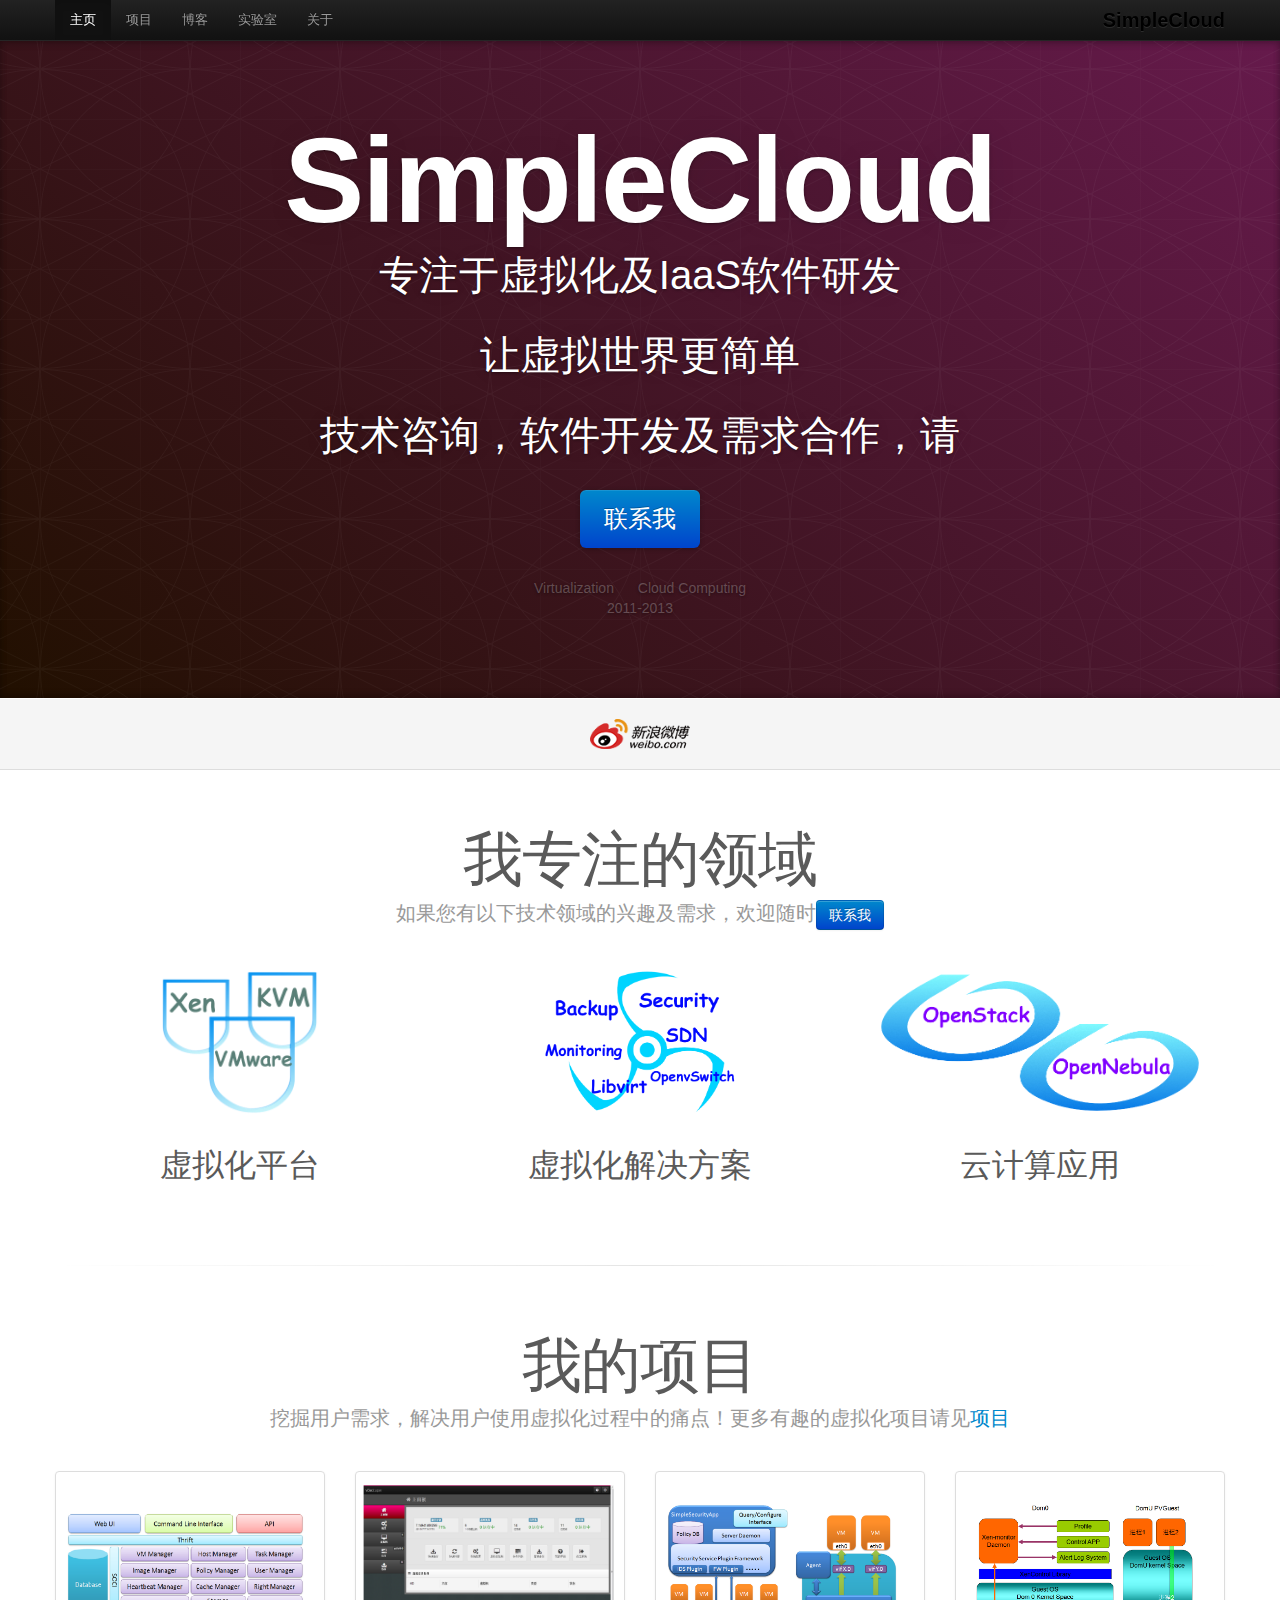
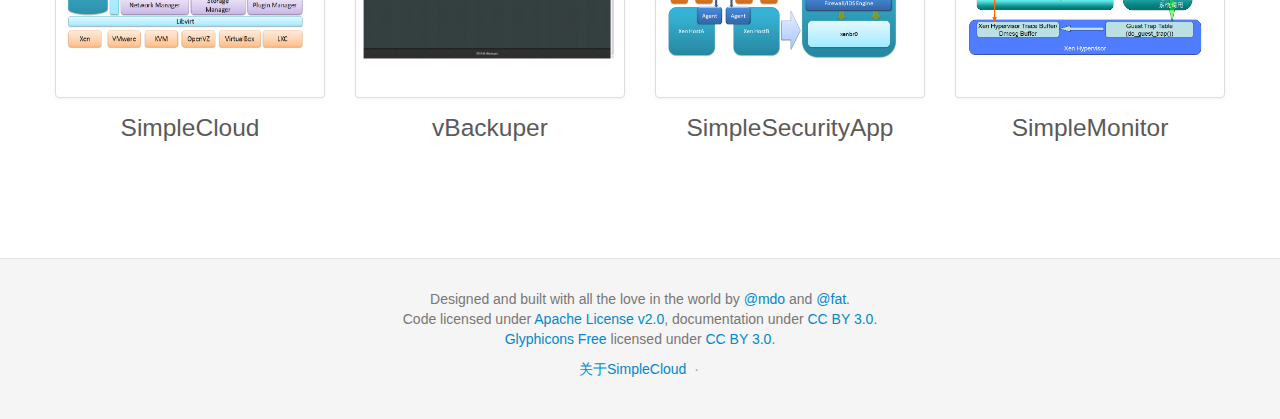
==== index.html @ a05cc0ba "update lab.html" ====
<!DOCTYPE html>
<html lang="en">
  <head>
    <meta charset="utf-8">
    <title>SimpleCloud 虚拟化实验室</title>
    <meta http-equiv="X-UA-Compatible" content="IE=edge,chrome=1">
    <meta name="viewport" content="width=device-width, initial-scale=1.0">
    <meta name="description" content="">
    <meta name="author" content="SimpleCloud">
    <meta name="keywords" content="SimpleCloud,虚拟化,云计算,IaaS,Xen,KVM,VMware,SDN,虚拟网络">

    <!-- Le styles -->
    <link href="assets/css/bootstraped.css" rel="stylesheet">
    <link href="assets/css/bootstraped-responsive.css" rel="stylesheet">
    <link href="assets/css/docs.css" rel="stylesheet">
    <style>
    h1, h2, h3, .masthead p, .subhead p, .marketing h2, .lead
{
  font-family: "Helvetica Neue", Helvetica, Arial, "Microsoft Yahei UI", "Microsoft YaHei", SimHei, "\5B8B\4F53", simsun, sans-serif;
  font-weight: normal;
}

#scrollUp {
  bottom: 20px;
  right: 20px;
  height: 38px;  /* Height of image */
  width: 38px; /* Width of image */
  background: url("assets/img/top.png") no-repeat;
}
    </style>    
    <link href="assets/js/google-code-prettify/prettify.css" rel="stylesheet">
    
    <!--[if IE 7]>
      <link rel="stylesheet" href="assets/css/font-awesome-ie7.min.css">
    <![endif]-->

    <!-- Le HTML5 shim, for IE6-8 support of HTML5 elements -->
    <!--[if lt IE 9]>
      <script src="assets/js/html5shiv.js"></script>
    <![endif]-->

    <!-- Le fav and touch icons -->
    <link rel="apple-touch-icon-precomposed" sizes="144x144" href="assets/ico/apple-touch-icon-144-precomposed.png">
    <link rel="apple-touch-icon-precomposed" sizes="114x114" href="assets/ico/apple-touch-icon-114-precomposed.png">
      <link rel="apple-touch-icon-precomposed" sizes="72x72" href="assets/ico/apple-touch-icon-72-precomposed.png">
                    <link rel="apple-touch-icon-precomposed" href="assets/ico/apple-touch-icon-57-precomposed.png">
                                   <link rel="shortcut icon" href="assets/ico/favicon.png">

    
  </head>

  <body data-spy="scroll" data-target=".bs-docs-sidebar">

    <!-- Navbar
    ================================================== -->
    <div class="navbar navbar-inverse navbar-fixed-top">
      <div class="navbar-inner">
        <div class="container">
          <button type="button" class="btn btn-navbar" data-toggle="collapse" data-target=".nav-collapse">
            <span class="icon-bar"></span>
            <span class="icon-bar"></span>
            <span class="icon-bar"></span>
          </button>
          <a class="brand" href="./index.html">SimpleCloud</a>
          <div class="nav-collapse collapse">
            <ul class="nav">
              <li class="active">
                <a href="./index.html">主页</a>
              </li>
              <li class="">
                <a href="./project.html">项目</a>
              </li>
              <li class="">
                <a href="http://blog.sina.com.cn/simplecloud">博客</a>
              </li>             
              <li class="">
                <a href="./lab.html">实验室</a>
              </li>                          
              <li class="">
                <a href="./about.html">关于</a>
              </li>
            </ul>
          </div>
        </div>
      </div>
    </div>

<div class="jumbotron masthead">
  <div class="container">
    <h1>SimpleCloud</h1>
    <p>专注于虚拟化及IaaS软件研发</p>
    <p>让虚拟世界更简单</p>
    <p>技术咨询，软件开发及需求合作，请</p>
    <p>
      <a href="mailto:simplecloud@qq.com" class="btn btn-primary btn-large" >联系我</a>
    </p>
    <ul class="masthead-links">
      <li>
        Virtualization
      </li>
      <li>
        Cloud Computing
      </li>
    </ul>
    
    <ul class="masthead-links">
      <li>
        2011-2013
      </li>
    </ul>
  </div>
</div>

<div class="bs-docs-social">
  <div class="container">
    <ul class="bs-docs-social-buttons">
	  <li>
		<a href="http://weibo.com/cloudprovider" title="SimpleCloud团队微博" target="_blank"><img src="assets/img/Weibo_Logo.png" style="height: 30px;"></a>
	  </li>
    </ul>
  </div>
</div>

<div class="container">

  <div class="marketing">

    <h1>我专注的领域</h1>
    <p class="marketing-byline">如果您有以下技术领域的兴趣及需求，欢迎随时<a href="mailto:simplecloud@qq.com" class="btn btn-primary" >联系我</a></p>

    <div class="row-fluid">
      <div class="span4">
        <img class="marketing-img" src="assets/img/hypervisor.png">
        <h2>虚拟化平台</h2>
        <p></p>
      </div>
      <div class="span4">
        <img class="marketing-img" src="assets/img/vmsolution.png">
        <h2>虚拟化解决方案</h2>
        <p></p>
      </div>
      <div class="span4">
        <img class="marketing-img" src="assets/img/iaascloud.png">
        <h2>云计算应用</h2>
        <p></p>
      </div>
    </div>

    <hr class="soften">

    <h1>我的项目</h1>
    <p class="marketing-byline">挖掘用户需求，解决用户使用虚拟化过程中的痛点！更多有趣的虚拟化项目请见<a href="./project.html">项目</a></p>
    <div class="row-fluid">
      <ul class="thumbnails example-sites">
        <li class="span3">
          <a class="thumbnail" href="./project.html#simplecloud" target="_blank">
            <img src="assets/img/simplecloud.png" alt="SimpleCloud">
          </a>
          <h3>SimpleCloud</h3>
        </li>
        <li class="span3">
          <a class="thumbnail" href="./project.html#vbackuper" target="_blank">
            <img src="assets/img/vbackuper.png" alt="vBackuper">
          </a>
          <h3>vBackuper</h3>
        </li>
        <li class="span3">
          <a class="thumbnail" href="./project.html#simplesecurityapp" target="_blank">
            <img src="assets/img/simplesecurityapp.png" alt="SimpleSecurityApp">
          </a>
          <h3>SimpleSecurityApp</h3>
        </li>
        <li class="span3">
          <a class="thumbnail" href="./project.html#simplemonitor" target="_blank">
            <img src="assets/img/simplemonitor.png" alt="SimpleMonitor">
          </a>
          <h3>SimpleMonitor</h3>
        </li>
      </ul>
     </div>

  </div>

</div>



    <!-- Footer
    ================================================== -->
    <footer class="footer">
      <div class="container">
        <p>Designed and built with all the love in the world by <a href="http://twitter.com/mdo" target="_blank">@mdo</a> and <a href="http://twitter.com/fat" target="_blank">@fat</a>.</p>
        <p>Code licensed under <a href="http://www.apache.org/licenses/LICENSE-2.0" target="_blank">Apache License v2.0</a>, documentation under <a href="http://creativecommons.org/licenses/by/3.0/">CC BY 3.0</a>.</p>
        <p><a href="http://glyphicons.com">Glyphicons Free</a> licensed under <a href="http://creativecommons.org/licenses/by/3.0/">CC BY 3.0</a>.</p>
        <ul class="footer-links">
          <li><a href="./about.html">关于SimpleCloud</a></li>
          <li class="muted">&middot;</li>
        </ul>
        <script src="http://s4.cnzz.com/stat.php?id=5422643&web_id=5422643&show=pic2" language="JavaScript"></script>
      </div>
    </footer>



    <!-- Le javascript
    ================================================== -->
    <!-- Placed at the end of the document so the pages load faster -->
    <!-- <script type="text/javascript" src="http://platform.twitter.com/widgets.js"></script> -->
    <script src="assets/js/jquery.js"></script>
    <script src="assets/js/bootstrap-transition.js"></script>
    <script src="assets/js/bootstrap-alert.js"></script>
    <script src="assets/js/bootstrap-modal.js"></script>
    <script src="assets/js/bootstrap-dropdown.js"></script>
    <script src="assets/js/bootstrap-scrollspy.js"></script>
    <script src="assets/js/bootstrap-tab.js"></script>
    <script src="assets/js/bootstrap-tooltip.js"></script>
    <script src="assets/js/bootstrap-popover.js"></script>
    <script src="assets/js/bootstrap-button.js"></script>
    <script src="assets/js/bootstrap-collapse.js"></script>
    <script src="assets/js/bootstrap-carousel.js"></script>
    <script src="assets/js/bootstrap-typeahead.js"></script>
    <script src="assets/js/bootstrap-affix.js"></script>

    <script src="assets/js/holder/holder.js"></script>
    <script src="assets/js/google-code-prettify/prettify.js"></script>

    <script src="assets/js/application.js"></script>

  </body>
</html>
---- assets/css/bootstraped-responsive.css ----
/*!
 * Bootstrap Responsive v2.3.1
 *
 * Copyright 2012 Twitter, Inc
 * Licensed under the Apache License v2.0
 * http://www.apache.org/licenses/LICENSE-2.0
 *
 * Designed and built with all the love in the world @twitter by @mdo and @fat.
 */
.clearfix {
  *zoom: 1;
}
.clearfix:before,
.clearfix:after {
  display: table;
  content: "";
  line-height: 0;
}
.clearfix:after {
  clear: both;
}
.hide-text {
  font: 0/0 a;
  color: transparent;
  text-shadow: none;
  background-color: transparent;
  border: 0;
}
.input-block-level {
  display: block;
  width: 100%;
  min-height: 30px;
  -webkit-box-sizing: border-box;
  -moz-box-sizing: border-box;
  box-sizing: border-box;
}
@-ms-viewport {
  width: device-width;
}
.hidden {
  display: none;
  visibility: hidden;
}
.visible-phone {
  display: none !important;
}
.visible-tablet {
  display: none !important;
}
.hidden-desktop {
  display: none !important;
}
.visible-desktop {
  display: inherit !important;
}
@media (min-width: 768px) and (max-width: 979px) {
  .hidden-desktop {
    display: inherit !important;
  }
  .visible-desktop {
    display: none !important ;
  }
  .visible-tablet {
    display: inherit !important;
  }
  .hidden-tablet {
    display: none !important;
  }
}
@media (max-width: 767px) {
  .hidden-desktop {
    display: inherit !important;
  }
  .visible-desktop {
    display: none !important;
  }
  .visible-phone {
    display: inherit !important;
  }
  .hidden-phone {
    display: none !important;
  }
}
.visible-print {
  display: none !important;
}
@media print {
  .visible-print {
    display: inherit !important;
  }
  .hidden-print {
    display: none !important;
  }
}
@media (min-width: 1200px) {
  .row {
    margin-left: -30px;
    *zoom: 1;
  }
  .row:before,
  .row:after {
    display: table;
    content: "";
    line-height: 0;
  }
  .row:after {
    clear: both;
  }
  [class*="span"] {
    float: left;
    min-height: 1px;
    margin-left: 30px;
  }
  .container,
  .navbar-static-top .container,
  .navbar-fixed-top .container,
  .navbar-fixed-bottom .container {
    width: 1170px;
  }
  .span12 {
    width: 1170px;
  }
  .span11 {
    width: 1070px;
  }
  .span10 {
    width: 970px;
  }
  .span9 {
    width: 870px;
  }
  .span8 {
    width: 770px;
  }
  .span7 {
    width: 670px;
  }
  .span6 {
    width: 570px;
  }
  .span5 {
    width: 470px;
  }
  .span4 {
    width: 370px;
  }
  .span3 {
    width: 270px;
  }
  .span2 {
    width: 170px;
  }
  .span1 {
    width: 70px;
  }
  .offset12 {
    margin-left: 1230px;
  }
  .offset11 {
    margin-left: 1130px;
  }
  .offset10 {
    margin-left: 1030px;
  }
  .offset9 {
    margin-left: 930px;
  }
  .offset8 {
    margin-left: 830px;
  }
  .offset7 {
    margin-left: 730px;
  }
  .offset6 {
    margin-left: 630px;
  }
  .offset5 {
    margin-left: 530px;
  }
  .offset4 {
    margin-left: 430px;
  }
  .offset3 {
    margin-left: 330px;
  }
  .offset2 {
    margin-left: 230px;
  }
  .offset1 {
    margin-left: 130px;
  }
  .row-fluid {
    width: 100%;
    *zoom: 1;
  }
  .row-fluid:before,
  .row-fluid:after {
    display: table;
    content: "";
    line-height: 0;
  }
  .row-fluid:after {
    clear: both;
  }
  .row-fluid [class*="span"] {
    display: block;
    width: 100%;
    min-height: 30px;
    -webkit-box-sizing: border-box;
    -moz-box-sizing: border-box;
    box-sizing: border-box;
    float: left;
    margin-left: 2.564102564102564%;
    *margin-left: 2.5109110747408616%;
  }
  .row-fluid [class*="span"]:first-child {
    margin-left: 0;
  }
  .row-fluid .controls-row [class*="span"] + [class*="span"] {
    margin-left: 2.564102564102564%;
  }
  .row-fluid .span12 {
    width: 100%;
    *width: 99.94680851063829%;
  }
  .row-fluid .span11 {
    width: 91.45299145299145%;
    *width: 91.39979996362975%;
  }
  .row-fluid .span10 {
    width: 82.90598290598291%;
    *width: 82.8527914166212%;
  }
  .row-fluid .span9 {
    width: 74.35897435897436%;
    *width: 74.30578286961266%;
  }
  .row-fluid .span8 {
    width: 65.81196581196582%;
    *width: 65.75877432260411%;
  }
  .row-fluid .span7 {
    width: 57.26495726495726%;
    *width: 57.21176577559556%;
  }
  .row-fluid .span6 {
    width: 48.717948717948715%;
    *width: 48.664757228587014%;
  }
  .row-fluid .span5 {
    width: 40.17094017094017%;
    *width: 40.11774868157847%;
  }
  .row-fluid .span4 {
    width: 31.623931623931625%;
    *width: 31.570740134569924%;
  }
  .row-fluid .span3 {
    width: 23.076923076923077%;
    *width: 23.023731587561375%;
  }
  .row-fluid .span2 {
    width: 14.52991452991453%;
    *width: 14.476723040552828%;
  }
  .row-fluid .span1 {
    width: 5.982905982905983%;
    *width: 5.929714493544281%;
  }
  .row-fluid .offset12 {
    margin-left: 105.12820512820512%;
    *margin-left: 105.02182214948171%;
  }
  .row-fluid .offset12:first-child {
    margin-left: 102.56410256410257%;
    *margin-left: 102.45771958537915%;
  }
  .row-fluid .offset11 {
    margin-left: 96.58119658119658%;
    *margin-left: 96.47481360247316%;
  }
  .row-fluid .offset11:first-child {
    margin-left: 94.01709401709402%;
    *margin-left: 93.91071103837061%;
  }
  .row-fluid .offset10 {
    margin-left: 88.03418803418803%;
    *margin-left: 87.92780505546462%;
  }
  .row-fluid .offset10:first-child {
    margin-left: 85.47008547008548%;
    *margin-left: 85.36370249136206%;
  }
  .row-fluid .offset9 {
    margin-left: 79.48717948717949%;
    *margin-left: 79.38079650845607%;
  }
  .row-fluid .offset9:first-child {
    margin-left: 76.92307692307693%;
    *margin-left: 76.81669394435352%;
  }
  .row-fluid .offset8 {
    margin-left: 70.94017094017094%;
    *margin-left: 70.83378796144753%;
  }
  .row-fluid .offset8:first-child {
    margin-left: 68.37606837606839%;
    *margin-left: 68.26968539734497%;
  }
  .row-fluid .offset7 {
    margin-left: 62.393162393162385%;
    *margin-left: 62.28677941443899%;
  }
  .row-fluid .offset7:first-child {
    margin-left: 59.82905982905982%;
    *margin-left: 59.72267685033642%;
  }
  .row-fluid .offset6 {
    margin-left: 53.84615384615384%;
    *margin-left: 53.739770867430444%;
  }
  .row-fluid .offset6:first-child {
    margin-left: 51.28205128205128%;
    *margin-left: 51.175668303327875%;
  }
  .row-fluid .offset5 {
    margin-left: 45.299145299145295%;
    *margin-left: 45.1927623204219%;
  }
  .row-fluid .offset5:first-child {
    margin-left: 42.73504273504273%;
    *margin-left: 42.62865975631933%;
  }
  .row-fluid .offset4 {
    margin-left: 36.75213675213675%;
    *margin-left: 36.645753773413354%;
  }
  .row-fluid .offset4:first-child {
    margin-left: 34.18803418803419%;
    *margin-left: 34.081651209310785%;
  }
  .row-fluid .offset3 {
    margin-left: 28.205128205128204%;
    *margin-left: 28.0987452264048%;
  }
  .row-fluid .offset3:first-child {
    margin-left: 25.641025641025642%;
    *margin-left: 25.53464266230224%;
  }
  .row-fluid .offset2 {
    margin-left: 19.65811965811966%;
    *margin-left: 19.551736679396257%;
  }
  .row-fluid .offset2:first-child {
    margin-left: 17.094017094017094%;
    *margin-left: 16.98763411529369%;
  }
  .row-fluid .offset1 {
    margin-left: 11.11111111111111%;
    *margin-left: 11.004728132387708%;
  }
  .row-fluid .offset1:first-child {
    margin-left: 8.547008547008547%;
    *margin-left: 8.440625568285142%;
  }
  input,
  textarea,
  .uneditable-input {
    margin-left: 0;
  }
  .controls-row [class*="span"] + [class*="span"] {
    margin-left: 30px;
  }
  input.span12,
  textarea.span12,
  .uneditable-input.span12 {
    width: 1156px;
  }
  input.span11,
  textarea.span11,
  .uneditable-input.span11 {
    width: 1056px;
  }
  input.span10,
  textarea.span10,
  .uneditable-input.span10 {
    width: 956px;
  }
  input.span9,
  textarea.span9,
  .uneditable-input.span9 {
    width: 856px;
  }
  input.span8,
  textarea.span8,
  .uneditable-input.span8 {
    width: 756px;
  }
  input.span7,
  textarea.span7,
  .uneditable-input.span7 {
    width: 656px;
  }
  input.span6,
  textarea.span6,
  .uneditable-input.span6 {
    width: 556px;
  }
  input.span5,
  textarea.span5,
  .uneditable-input.span5 {
    width: 456px;
  }
  input.span4,
  textarea.span4,
  .uneditable-input.span4 {
    width: 356px;
  }
  input.span3,
  textarea.span3,
  .uneditable-input.span3 {
    width: 256px;
  }
  input.span2,
  textarea.span2,
  .uneditable-input.span2 {
    width: 156px;
  }
  input.span1,
  textarea.span1,
  .uneditable-input.span1 {
    width: 56px;
  }
  .thumbnails {
    margin-left: -30px;
  }
  .thumbnails > li {
    margin-left: 30px;
  }
  .row-fluid .thumbnails {
    margin-left: 0;
  }
}
@media (min-width: 768px) and (max-width: 979px) {
  .row {
    margin-left: -20px;
    *zoom: 1;
  }
  .row:before,
  .row:after {
    display: table;
    content: "";
    line-height: 0;
  }
  .row:after {
    clear: both;
  }
  [class*="span"] {
    float: left;
    min-height: 1px;
    margin-left: 20px;
  }
  .container,
  .navbar-static-top .container,
  .navbar-fixed-top .container,
  .navbar-fixed-bottom .container {
    width: 724px;
  }
  .span12 {
    width: 724px;
  }
  .span11 {
    width: 662px;
  }
  .span10 {
    width: 600px;
  }
  .span9 {
    width: 538px;
  }
  .span8 {
    width: 476px;
  }
  .span7 {
    width: 414px;
  }
  .span6 {
    width: 352px;
  }
  .span5 {
    width: 290px;
  }
  .span4 {
    width: 228px;
  }
  .span3 {
    width: 166px;
  }
  .span2 {
    width: 104px;
  }
  .span1 {
    width: 42px;
  }
  .offset12 {
    margin-left: 764px;
  }
  .offset11 {
    margin-left: 702px;
  }
  .offset10 {
    margin-left: 640px;
  }
  .offset9 {
    margin-left: 578px;
  }
  .offset8 {
    margin-left: 516px;
  }
  .offset7 {
    margin-left: 454px;
  }
  .offset6 {
    margin-left: 392px;
  }
  .offset5 {
    margin-left: 330px;
  }
  .offset4 {
    margin-left: 268px;
  }
  .offset3 {
    margin-left: 206px;
  }
  .offset2 {
    margin-left: 144px;
  }
  .offset1 {
    margin-left: 82px;
  }
  .row-fluid {
    width: 100%;
    *zoom: 1;
  }
  .row-fluid:before,
  .row-fluid:after {
    display: table;
    content: "";
    line-height: 0;
  }
  .row-fluid:after {
    clear: both;
  }
  .row-fluid [class*="span"] {
    display: block;
    width: 100%;
    min-height: 30px;
    -webkit-box-sizing: border-box;
    -moz-box-sizing: border-box;
    box-sizing: border-box;
    float: left;
    margin-left: 2.7624309392265194%;
    *margin-left: 2.709239449864817%;
  }
  .row-fluid [class*="span"]:first-child {
    margin-left: 0;
  }
  .row-fluid .controls-row [class*="span"] + [class*="span"] {
    margin-left: 2.7624309392265194%;
  }
  .row-fluid .span12 {
    width: 100%;
    *width: 99.94680851063829%;
  }
  .row-fluid .span11 {
    width: 91.43646408839778%;
    *width: 91.38327259903608%;
  }
  .row-fluid .span10 {
    width: 82.87292817679558%;
    *width: 82.81973668743387%;
  }
  .row-fluid .span9 {
    width: 74.30939226519337%;
    *width: 74.25620077583166%;
  }
  .row-fluid .span8 {
    width: 65.74585635359117%;
    *width: 65.69266486422946%;
  }
  .row-fluid .span7 {
    width: 57.18232044198895%;
    *width: 57.12912895262725%;
  }
  .row-fluid .span6 {
    width: 48.61878453038674%;
    *width: 48.56559304102504%;
  }
  .row-fluid .span5 {
    width: 40.05524861878453%;
    *width: 40.00205712942283%;
  }
  .row-fluid .span4 {
    width: 31.491712707182323%;
    *width: 31.43852121782062%;
  }
  .row-fluid .span3 {
    width: 22.92817679558011%;
    *width: 22.87498530621841%;
  }
  .row-fluid .span2 {
    width: 14.3646408839779%;
    *width: 14.311449394616199%;
  }
  .row-fluid .span1 {
    width: 5.801104972375691%;
    *width: 5.747913483013988%;
  }
  .row-fluid .offset12 {
    margin-left: 105.52486187845304%;
    *margin-left: 105.41847889972962%;
  }
  .row-fluid .offset12:first-child {
    margin-left: 102.76243093922652%;
    *margin-left: 102.6560479605031%;
  }
  .row-fluid .offset11 {
    margin-left: 96.96132596685082%;
    *margin-left: 96.8549429881274%;
  }
  .row-fluid .offset11:first-child {
    margin-left: 94.1988950276243%;
    *margin-left: 94.09251204890089%;
  }
  .row-fluid .offset10 {
    margin-left: 88.39779005524862%;
    *margin-left: 88.2914070765252%;
  }
  .row-fluid .offset10:first-child {
    margin-left: 85.6353591160221%;
    *margin-left: 85.52897613729868%;
  }
  .row-fluid .offset9 {
    margin-left: 79.8342541436464%;
    *margin-left: 79.72787116492299%;
  }
  .row-fluid .offset9:first-child {
    margin-left: 77.07182320441989%;
    *margin-left: 76.96544022569647%;
  }
  .row-fluid .offset8 {
    margin-left: 71.2707182320442%;
    *margin-left: 71.16433525332079%;
  }
  .row-fluid .offset8:first-child {
    margin-left: 68.50828729281768%;
    *margin-left: 68.40190431409427%;
  }
  .row-fluid .offset7 {
    margin-left: 62.70718232044199%;
    *margin-left: 62.600799341718584%;
  }
  .row-fluid .offset7:first-child {
    margin-left: 59.94475138121547%;
    *margin-left: 59.838368402492065%;
  }
  .row-fluid .offset6 {
    margin-left: 54.14364640883978%;
    *margin-left: 54.037263430116376%;
  }
  .row-fluid .offset6:first-child {
    margin-left: 51.38121546961326%;
    *margin-left: 51.27483249088986%;
  }
  .row-fluid .offset5 {
    margin-left: 45.58011049723757%;
    *margin-left: 45.47372751851417%;
  }
  .row-fluid .offset5:first-child {
    margin-left: 42.81767955801105%;
    *margin-left: 42.71129657928765%;
  }
  .row-fluid .offset4 {
    margin-left: 37.01657458563536%;
    *margin-left: 36.91019160691196%;
  }
  .row-fluid .offset4:first-child {
    margin-left: 34.25414364640884%;
    *margin-left: 34.14776066768544%;
  }
  .row-fluid .offset3 {
    margin-left: 28.45303867403315%;
    *margin-left: 28.346655695309746%;
  }
  .row-fluid .offset3:first-child {
    margin-left: 25.69060773480663%;
    *margin-left: 25.584224756083227%;
  }
  .row-fluid .offset2 {
    margin-left: 19.88950276243094%;
    *margin-left: 19.783119783707537%;
  }
  .row-fluid .offset2:first-child {
    margin-left: 17.12707182320442%;
    *margin-left: 17.02068884448102%;
  }
  .row-fluid .offset1 {
    margin-left: 11.32596685082873%;
    *margin-left: 11.219583872105325%;
  }
  .row-fluid .offset1:first-child {
    margin-left: 8.56353591160221%;
    *margin-left: 8.457152932878806%;
  }
  input,
  textarea,
  .uneditable-input {
    margin-left: 0;
  }
  .controls-row [class*="span"] + [class*="span"] {
    margin-left: 20px;
  }
  input.span12,
  textarea.span12,
  .uneditable-input.span12 {
    width: 710px;
  }
  input.span11,
  textarea.span11,
  .uneditable-input.span11 {
    width: 648px;
  }
  input.span10,
  textarea.span10,
  .uneditable-input.span10 {
    width: 586px;
  }
  input.span9,
  textarea.span9,
  .uneditable-input.span9 {
    width: 524px;
  }
  input.span8,
  textarea.span8,
  .uneditable-input.span8 {
    width: 462px;
  }
  input.span7,
  textarea.span7,
  .uneditable-input.span7 {
    width: 400px;
  }
  input.span6,
  textarea.span6,
  .uneditable-input.span6 {
    width: 338px;
  }
  input.span5,
  textarea.span5,
  .uneditable-input.span5 {
    width: 276px;
  }
  input.span4,
  textarea.span4,
  .uneditable-input.span4 {
    width: 214px;
  }
  input.span3,
  textarea.span3,
  .uneditable-input.span3 {
    width: 152px;
  }
  input.span2,
  textarea.span2,
  .uneditable-input.span2 {
    width: 90px;
  }
  input.span1,
  textarea.span1,
  .uneditable-input.span1 {
    width: 28px;
  }
}
@media (max-width: 767px) {
  body {
    padding-left: 20px;
    padding-right: 20px;
  }
  .navbar-fixed-top,
  .navbar-fixed-bottom,
  .navbar-static-top {
    margin-left: -20px;
    margin-right: -20px;
  }
  .container-fluid {
    padding: 0;
  }
  .dl-horizontal dt {
    float: none;
    clear: none;
    width: auto;
    text-align: left;
  }
  .dl-horizontal dd {
    margin-left: 0;
  }
  .container {
    width: auto;
  }
  .row-fluid {
    width: 100%;
  }
  .row,
  .thumbnails {
    margin-left: 0;
  }
  .thumbnails > li {
    float: none;
    margin-left: 0;
  }
  [class*="span"],
  .uneditable-input[class*="span"],
  .row-fluid [class*="span"] {
    float: none;
    display: block;
    width: 100%;
    margin-left: 0;
    -webkit-box-sizing: border-box;
    -moz-box-sizing: border-box;
    box-sizing: border-box;
  }
  .span12,
  .row-fluid .span12 {
    width: 100%;
    -webkit-box-sizing: border-box;
    -moz-box-sizing: border-box;
    box-sizing: border-box;
  }
  .row-fluid [class*="offset"]:first-child {
    margin-left: 0;
  }
  .input-large,
  .input-xlarge,
  .input-xxlarge,
  input[class*="span"],
  select[class*="span"],
  textarea[class*="span"],
  .uneditable-input {
    display: block;
    width: 100%;
    min-height: 30px;
    -webkit-box-sizing: border-box;
    -moz-box-sizing: border-box;
    box-sizing: border-box;
  }
  .input-prepend input,
  .input-append input,
  .input-prepend input[class*="span"],
  .input-append input[class*="span"] {
    display: inline-block;
    width: auto;
  }
  .controls-row [class*="span"] + [class*="span"] {
    margin-left: 0;
  }
  .modal {
    position: fixed;
    top: 20px;
    left: 20px;
    right: 20px;
    width: auto;
    margin: 0;
  }
  .modal.fade {
    top: -100px;
  }
  .modal.fade.in {
    top: 20px;
  }
}
@media (max-width: 480px) {
  .nav-collapse {
    -webkit-transform: translate3d(0, 0, 0);
  }
  .page-header h1 small {
    display: block;
    line-height: 20px;
  }
  input[type="checkbox"],
  input[type="radio"] {
    border: 1px solid #ccc;
  }
  .form-horizontal .control-label {
    float: none;
    width: auto;
    padding-top: 0;
    text-align: left;
  }
  .form-horizontal .controls {
    margin-left: 0;
  }
  .form-horizontal .control-list {
    padding-top: 0;
  }
  .form-horizontal .form-actions {
    padding-left: 10px;
    padding-right: 10px;
  }
  .media .pull-left,
  .media .pull-right {
    float: none;
    display: block;
    margin-bottom: 10px;
  }
  .media-object {
    margin-right: 0;
    margin-left: 0;
  }
  .modal {
    top: 10px;
    left: 10px;
    right: 10px;
  }
  .modal-header .close {
    padding: 10px;
    margin: -10px;
  }
  .carousel-caption {
    position: static;
  }
}
@media (max-width: 979px) {
  body {
    padding-top: 0;
  }
  .navbar-fixed-top,
  .navbar-fixed-bottom {
    position: static;
  }
  .navbar-fixed-top {
    margin-bottom: 20px;
  }
  .navbar-fixed-bottom {
    margin-top: 20px;
  }
  .navbar-fixed-top .navbar-inner,
  .navbar-fixed-bottom .navbar-inner {
    padding: 5px;
  }
  .navbar .container {
    width: auto;
    padding: 0;
  }
  .navbar .brand {
    padding-left: 10px;
    padding-right: 10px;
    margin: 0 0 0 -5px;
  }
  .nav-collapse {
    clear: both;
  }
  .nav-collapse .nav {
    float: none;
    margin: 0 0 10px;
  }
  .nav-collapse .nav > li {
    float: none;
  }
  .nav-collapse .nav > li > a {
    margin-bottom: 2px;
  }
  .nav-collapse .nav > .divider-vertical {
    display: none;
  }
  .nav-collapse .nav .nav-header {
    color: #777777;
    text-shadow: none;
  }
  .nav-collapse .nav > li > a,
  .nav-collapse .dropdown-menu a {
    padding: 9px 15px;
    font-weight: bold;
    color: #777777;
    -webkit-border-radius: 3px;
    -moz-border-radius: 3px;
    border-radius: 3px;
  }
  .nav-collapse .btn {
    padding: 4px 10px 4px;
    font-weight: normal;
    -webkit-border-radius: 4px;
    -moz-border-radius: 4px;
    border-radius: 4px;
  }
  .nav-collapse .dropdown-menu li + li a {
    margin-bottom: 2px;
  }
  .nav-collapse .nav > li > a:hover,
  .nav-collapse .nav > li > a:focus,
  .nav-collapse .dropdown-menu a:hover,
  .nav-collapse .dropdown-menu a:focus {
    background-color: #f2f2f2;
  }
  .navbar-inverse .nav-collapse .nav > li > a,
  .navbar-inverse .nav-collapse .dropdown-menu a {
    color: #999999;
  }
  .navbar-inverse .nav-collapse .nav > li > a:hover,
  .navbar-inverse .nav-collapse .nav > li > a:focus,
  .navbar-inverse .nav-collapse .dropdown-menu a:hover,
  .navbar-inverse .nav-collapse .dropdown-menu a:focus {
    background-color: #111111;
  }
  .nav-collapse.in .btn-group {
    margin-top: 5px;
    padding: 0;
  }
  .nav-collapse .dropdown-menu {
    position: static;
    top: auto;
    left: auto;
    float: none;
    display: none;
    max-width: none;
    margin: 0 15px;
    padding: 0;
    background-color: transparent;
    border: none;
    -webkit-border-radius: 0;
    -moz-border-radius: 0;
    border-radius: 0;
    -webkit-box-shadow: none;
    -moz-box-shadow: none;
    box-shadow: none;
  }
  .nav-collapse .open > .dropdown-menu {
    display: block;
  }
  .nav-collapse .dropdown-menu:before,
  .nav-collapse .dropdown-menu:after {
    display: none;
  }
  .nav-collapse .dropdown-menu .divider {
    display: none;
  }
  .nav-collapse .nav > li > .dropdown-menu:before,
  .nav-collapse .nav > li > .dropdown-menu:after {
    display: none;
  }
  .nav-collapse .navbar-form,
  .nav-collapse .navbar-search {
    float: none;
    padding: 10px 15px;
    margin: 10px 0;
    border-top: 1px solid #f2f2f2;
    border-bottom: 1px solid #f2f2f2;
    -webkit-box-shadow: inset 0 1px 0 rgba(255,255,255,.1), 0 1px 0 rgba(255,255,255,.1);
    -moz-box-shadow: inset 0 1px 0 rgba(255,255,255,.1), 0 1px 0 rgba(255,255,255,.1);
    box-shadow: inset 0 1px 0 rgba(255,255,255,.1), 0 1px 0 rgba(255,255,255,.1);
  }
  .navbar-inverse .nav-collapse .navbar-form,
  .navbar-inverse .nav-collapse .navbar-search {
    border-top-color: #111111;
    border-bottom-color: #111111;
  }
  .navbar .nav-collapse .nav.pull-right {
    float: none;
    margin-left: 0;
  }
  .nav-collapse,
  .nav-collapse.collapse {
    overflow: hidden;
    height: 0;
  }
  .navbar .btn-navbar {
    display: block;
  }
  .navbar-static .navbar-inner {
    padding-left: 10px;
    padding-right: 10px;
  }
}
@media (min-width: 980px) {
  .nav-collapse.collapse {
    height: auto !important;
    overflow: visible !important;
  }
}
---- assets/css/docs.css ----
/* Add additional stylesheets below
-------------------------------------------------- */
/*
  Bootstrap's documentation styles
  Special styles for presenting Bootstrap's documentation and examples
*/



/* Body and structure
-------------------------------------------------- */

body {
  position: relative;
  padding-top: 40px;
}

/* Code in headings */
h3 code {
  font-size: 14px;
  font-weight: normal;
}



/* Tweak navbar brand link to be super sleek
-------------------------------------------------- */

body > .navbar {
  font-size: 13px;
}

/* Change the docs' brand */
body > .navbar .brand {
  padding-right: 0;
  padding-left: 0;
  margin-left: 20px;
  float: right;
  font-weight: bold;
  color: #000;
  text-shadow: 0 1px 0 rgba(255,255,255,.1), 0 0 30px rgba(255,255,255,.125);
  -webkit-transition: all .2s linear;
     -moz-transition: all .2s linear;
          transition: all .2s linear;
}
body > .navbar .brand:hover {
  text-decoration: none;
  text-shadow: 0 1px 0 rgba(255,255,255,.1), 0 0 30px rgba(255,255,255,.4);
}


/* Sections
-------------------------------------------------- */

/* padding for in-page bookmarks and fixed navbar */
section {
  padding-top: 30px;
}
section > .page-header,
section > .lead {
  color: #5a5a5a;
}
section > ul li {
  margin-bottom: 5px;
}

/* Separators (hr) */
.bs-docs-separator {
  margin: 40px 0 39px;
}

/* Faded out hr */
hr.soften {
  height: 1px;
  margin: 70px 0;
  background-image: -webkit-linear-gradient(left, rgba(0,0,0,0), rgba(0,0,0,.1), rgba(0,0,0,0));
  background-image:    -moz-linear-gradient(left, rgba(0,0,0,0), rgba(0,0,0,.1), rgba(0,0,0,0));
  background-image:     -ms-linear-gradient(left, rgba(0,0,0,0), rgba(0,0,0,.1), rgba(0,0,0,0));
  background-image:      -o-linear-gradient(left, rgba(0,0,0,0), rgba(0,0,0,.1), rgba(0,0,0,0));
  border: 0;
}



/* Jumbotrons
-------------------------------------------------- */

/* Base class
------------------------- */
.jumbotron {
  position: relative;
  padding: 40px 0;
  color: #fff;
  text-align: center;
  text-shadow: 0 1px 3px rgba(0,0,0,.4), 0 0 30px rgba(0,0,0,.075);
  background: #211000; /* Old browsers */
  background: -moz-linear-gradient(45deg,  #211000 0%, #661A4C 100%); /* FF3.6+ */
  background: -webkit-gradient(linear, left bottom, right top, color-stop(0%,#211000), color-stop(100%,#661A4C)); /* Chrome,Safari4+ */
  background: -webkit-linear-gradient(45deg,  #211000 0%,#661A4C 100%); /* Chrome10+,Safari5.1+ */
  background: -o-linear-gradient(45deg,  #211000 0%,#661A4C 100%); /* Opera 11.10+ */
  background: -ms-linear-gradient(45deg,  #211000 0%,#661A4C 100%); /* IE10+ */
  background: linear-gradient(45deg,  #211000 0%,#661A4C 100%); /* W3C */
  filter: progid:DXImageTransform.Microsoft.gradient( startColorstr='#211000', endColorstr='#661A4C',GradientType=1 ); /* IE6-9 fallback on horizontal gradient */
  -webkit-box-shadow: inset 0 3px 7px rgba(0,0,0,.2), inset 0 -3px 7px rgba(0,0,0,.2);
     -moz-box-shadow: inset 0 3px 7px rgba(0,0,0,.2), inset 0 -3px 7px rgba(0,0,0,.2);
          box-shadow: inset 0 3px 7px rgba(0,0,0,.2), inset 0 -3px 7px rgba(0,0,0,.2);
}
.jumbotron h1 {
  font-size: 80px;
  font-weight: bold;
  letter-spacing: -1px;
  line-height: 1;
}
.jumbotron p {
  font-size: 24px;
  font-weight: 300;
  line-height: 1.25;
  margin-bottom: 30px;
}

/* Link styles (used on .masthead-links as well) */
.jumbotron a {
  color: #fff;
  color: rgba(255,255,255,.5);
  -webkit-transition: all .2s ease-in-out;
     -moz-transition: all .2s ease-in-out;
          transition: all .2s ease-in-out;
}
.jumbotron a:hover {
  color: #fff;
  text-shadow: 0 0 10px rgba(255,255,255,.25);
}

/* Download button */
.masthead .btn {
  padding: 19px 24px;
  font-size: 24px;
  font-weight: 200;
  color: #fff; /* redeclare to override the `.jumbotron a` */
  border: 0;
  -webkit-border-radius: 6px;
     -moz-border-radius: 6px;
          border-radius: 6px;
  -webkit-box-shadow: inset 0 1px 0 rgba(255,255,255,.1), 0 1px 5px rgba(0,0,0,.25);
     -moz-box-shadow: inset 0 1px 0 rgba(255,255,255,.1), 0 1px 5px rgba(0,0,0,.25);
          box-shadow: inset 0 1px 0 rgba(255,255,255,.1), 0 1px 5px rgba(0,0,0,.25);
  -webkit-transition: none;
     -moz-transition: none;
          transition: none;
}
.masthead .btn:hover {
  -webkit-box-shadow: inset 0 1px 0 rgba(255,255,255,.1), 0 1px 5px rgba(0,0,0,.25);
     -moz-box-shadow: inset 0 1px 0 rgba(255,255,255,.1), 0 1px 5px rgba(0,0,0,.25);
          box-shadow: inset 0 1px 0 rgba(255,255,255,.1), 0 1px 5px rgba(0,0,0,.25);
}
.masthead .btn:active {
  -webkit-box-shadow: inset 0 2px 4px rgba(0,0,0,.1), 0 1px 0 rgba(255,255,255,.1);
     -moz-box-shadow: inset 0 2px 4px rgba(0,0,0,.1), 0 1px 0 rgba(255,255,255,.1);
          box-shadow: inset 0 2px 4px rgba(0,0,0,.1), 0 1px 0 rgba(255,255,255,.1);
}


/* Pattern overlay
------------------------- */
.jumbotron .container {
  position: relative;
  z-index: 2;
}
.jumbotron:after {
  content: '';
  display: block;
  position: absolute;
  top: 0;
  right: 0;
  bottom: 0;
  left: 0;
  background: url(../img/bs-docs-masthead-pattern.png) repeat center center;
  opacity: .4;
}
@media
only screen and (-webkit-min-device-pixel-ratio: 2),
only screen and (   min--moz-device-pixel-ratio: 2),
only screen and (     -o-min-device-pixel-ratio: 2/1) {

  .jumbotron:after {
    background-size: 150px 150px;
  }

}

/* Masthead (docs home)
------------------------- */
.masthead {
  padding: 70px 0 80px;
  margin-bottom: 0;
  color: #fff;
}
.masthead h1 {
  font-size: 120px;
  line-height: 1;
  letter-spacing: -2px;
}
.masthead p {
  font-size: 40px;
  font-weight: 200;
  line-height: 1.25;
}

/* Textual links in masthead */
.masthead-links {
  margin: 0;
  list-style: none;
}
.masthead-links li {
  display: inline;
  padding: 0 10px;
  color: rgba(255,255,255,.25);
}

/* Social proof buttons from GitHub & Twitter */
.bs-docs-social {
  padding: 15px 0;
  text-align: center;
  background-color: #f5f5f5;
  border-top: 1px solid #fff;
  border-bottom: 1px solid #ddd;
}

/* Quick links on Home */
.bs-docs-social-buttons {
  margin-left: 0;
  margin-bottom: 0;
  padding-left: 0;
  list-style: none;
}
.bs-docs-social-buttons li {
  display: inline-block;
  padding: 5px 8px;
  line-height: 1;
  *display: inline;
  *zoom: 1;
}

/* Subhead (other pages)
------------------------- */
.subhead {
  text-align: left;
  border-bottom: 1px solid #ddd;
}
.subhead h1 {
  font-size: 60px;
}
.subhead p {
  margin-bottom: 20px;
}
.subhead .navbar {
  display: none;
}



/* Marketing section of Overview
-------------------------------------------------- */

.marketing {
  text-align: center;
  color: #5a5a5a;
}
.marketing h1 {
  margin: 60px 0 10px;
  font-size: 60px;
  font-weight: 200;
  line-height: 1;
  letter-spacing: -1px;
}
.marketing h2 {
  font-weight: 200;
  margin-bottom: 5px;
}
.marketing p {
  font-size: 16px;
  line-height: 1.5;
}
.marketing .marketing-byline {
  margin-bottom: 40px;
  font-size: 20px;
  font-weight: 300;
  line-height: 1.25;
  color: #999;
}
.marketing-img {
  display: block;
  margin: 0 auto 30px;
  max-height: 145px;
}



/* Footer
-------------------------------------------------- */

.footer {
  text-align: center;
  padding: 30px 0;
  margin-top: 70px;
  border-top: 1px solid #e5e5e5;
  background-color: #f5f5f5;
}
.footer p {
  margin-bottom: 0;
  color: #777;
}
.footer-links {
  margin: 10px 0;
}
.footer-links li {
  display: inline;
  padding: 0 2px;
}
.footer-links li:first-child {
  padding-left: 0;
}



/* Special grid styles
-------------------------------------------------- */

.show-grid {
  margin-top: 10px;
  margin-bottom: 20px;
}
.show-grid [class*="span"] {
  background-color: #eee;
  text-align: center;
  -webkit-border-radius: 3px;
     -moz-border-radius: 3px;
          border-radius: 3px;
  min-height: 40px;
  line-height: 40px;
}
.show-grid [class*="span"]:hover {
  background-color: #ddd;
}
.show-grid .show-grid {
  margin-top: 0;
  margin-bottom: 0;
}
.show-grid .show-grid [class*="span"] {
  margin-top: 5px;
}
.show-grid [class*="span"] [class*="span"] {
  background-color: #ccc;
}
.show-grid [class*="span"] [class*="span"] [class*="span"] {
  background-color: #999;
}



/* Mini layout previews
-------------------------------------------------- */
.mini-layout {
  border: 1px solid #ddd;
  -webkit-border-radius: 6px;
     -moz-border-radius: 6px;
          border-radius: 6px;
  -webkit-box-shadow: 0 1px 2px rgba(0,0,0,.075);
     -moz-box-shadow: 0 1px 2px rgba(0,0,0,.075);
          box-shadow: 0 1px 2px rgba(0,0,0,.075);
}
.mini-layout,
.mini-layout .mini-layout-body,
.mini-layout.fluid .mini-layout-sidebar {
  height: 300px;
}
.mini-layout {
  margin-bottom: 20px;
  padding: 9px;
}
.mini-layout div {
  -webkit-border-radius: 3px;
     -moz-border-radius: 3px;
          border-radius: 3px;
}
.mini-layout .mini-layout-body {
  background-color: #dceaf4;
  margin: 0 auto;
  width: 70%;
}
.mini-layout.fluid .mini-layout-sidebar,
.mini-layout.fluid .mini-layout-header,
.mini-layout.fluid .mini-layout-body {
  float: left;
}
.mini-layout.fluid .mini-layout-sidebar {
  background-color: #bbd8e9;
  width: 20%;
}
.mini-layout.fluid .mini-layout-body {
  width: 77.5%;
  margin-left: 2.5%;
}



/* Download page
-------------------------------------------------- */

.download .page-header {
  margin-top: 36px;
}
.page-header .toggle-all {
  margin-top: 5px;
}

/* Space out h3s when following a section */
.download h3 {
  margin-bottom: 5px;
}
.download-builder input + h3,
.download-builder .checkbox + h3 {
  margin-top: 9px;
}

/* Fields for variables */
.download-builder input[type=text] {
  margin-bottom: 9px;
  font-family: Menlo, Monaco, "Courier New", monospace;
  font-size: 12px;
  color: #d14;
}
.download-builder input[type=text]:focus {
  background-color: #fff;
}

/* Custom, larger checkbox labels */
.download .checkbox {
  padding: 6px 10px 6px 25px;
  font-size: 13px;
  line-height: 18px;
  color: #555;
  background-color: #f9f9f9;
  -webkit-border-radius: 3px;
     -moz-border-radius: 3px;
          border-radius: 3px;
  cursor: pointer;
}
.download .checkbox:hover {
  color: #333;
  background-color: #f5f5f5;
}
.download .checkbox small {
  font-size: 12px;
  color: #777;
}

/* Variables section */
#variables label {
  margin-bottom: 0;
}

/* Giant download button */
.download-btn {
  margin: 36px 0 108px;
}
#download p,
#download h4 {
  max-width: 50%;
  margin: 0 auto;
  color: #999;
  text-align: center;
}
#download h4 {
  margin-bottom: 0;
}
#download p {
  margin-bottom: 18px;
}
.download-btn .btn {
  display: block;
  width: auto;
  padding: 19px 24px;
  margin-bottom: 27px;
  font-size: 30px;
  line-height: 1;
  text-align: center;
  -webkit-border-radius: 6px;
     -moz-border-radius: 6px;
          border-radius: 6px;
}



/* Misc
-------------------------------------------------- */

/* Make tables spaced out a bit more */
h2 + table,
h3 + table,
h4 + table,
h2 + .row {
  margin-top: 5px;
}

/* Example sites showcase */
.example-sites {
  xmargin-left: 20px;
}
.example-sites img {
  max-width: 100%;
  margin: 0 auto;
}

.scrollspy-example {
  height: 200px;
  overflow: auto;
  position: relative;
}


/* Fake the :focus state to demo it */
.focused {
  border-color: rgba(82,168,236,.8);
  -webkit-box-shadow: inset 0 1px 3px rgba(0,0,0,.1), 0 0 8px rgba(82,168,236,.6);
     -moz-box-shadow: inset 0 1px 3px rgba(0,0,0,.1), 0 0 8px rgba(82,168,236,.6);
          box-shadow: inset 0 1px 3px rgba(0,0,0,.1), 0 0 8px rgba(82,168,236,.6);
  outline: 0;
}

/* For input sizes, make them display block */
.docs-input-sizes select,
.docs-input-sizes input[type=text] {
  display: block;
  margin-bottom: 9px;
}

/* Icons
------------------------- */
.the-icons {
  margin-left: 0;
  list-style: none;
}
.the-icons li {
  float: left;
  width: 25%;
  line-height: 25px;
}
.the-icons i:hover {
  background-color: rgba(255,0,0,.25);
}

/* Example page
------------------------- */
.bootstrap-examples h4 {
  margin: 10px 0 5px;
}
.bootstrap-examples p {
  font-size: 13px;
  line-height: 18px;
}
.bootstrap-examples .thumbnail {
  margin-bottom: 9px;
  background-color: #fff;
}



/* Bootstrap code examples
-------------------------------------------------- */

/* Base class */
.bs-docs-example {
  position: relative;
  margin: 15px 0;
  padding: 39px 19px 14px;
  *padding-top: 19px;
  background-color: #fff;
  border: 1px solid #ddd;
  -webkit-border-radius: 4px;
     -moz-border-radius: 4px;
          border-radius: 4px;
}

/* Echo out a label for the example */
.bs-docs-example:after {
  content: "Example";
  position: absolute;
  top: -1px;
  left: -1px;
  padding: 3px 7px;
  font-size: 12px;
  font-weight: bold;
  background-color: #f5f5f5;
  border: 1px solid #ddd;
  color: #9da0a4;
  -webkit-border-radius: 4px 0 4px 0;
     -moz-border-radius: 4px 0 4px 0;
          border-radius: 4px 0 4px 0;
}

/* Remove spacing between an example and it's code */
.bs-docs-example + .prettyprint {
  margin-top: -20px;
  padding-top: 15px;
}

/* Tweak examples
------------------------- */
.bs-docs-example > p:last-child {
  margin-bottom: 0;
}
.bs-docs-example .table,
.bs-docs-example .progress,
.bs-docs-example .well,
.bs-docs-example .alert,
.bs-docs-example .hero-unit,
.bs-docs-example .pagination,
.bs-docs-example .navbar,
.bs-docs-example > .nav,
.bs-docs-example blockquote {
  margin-bottom: 5px;
}
.bs-docs-example .pagination {
  margin-top: 0;
}
.bs-navbar-top-example,
.bs-navbar-bottom-example {
  z-index: 1;
  padding: 0;
  height: 90px;
  overflow: hidden; /* cut the drop shadows off */
}
.bs-navbar-top-example .navbar-fixed-top,
.bs-navbar-bottom-example .navbar-fixed-bottom {
  margin-left: 0;
  margin-right: 0;
}
.bs-navbar-top-example {
  -webkit-border-radius: 0 0 4px 4px;
     -moz-border-radius: 0 0 4px 4px;
          border-radius: 0 0 4px 4px;
}
.bs-navbar-top-example:after {
  top: auto;
  bottom: -1px;
  -webkit-border-radius: 0 4px 0 4px;
     -moz-border-radius: 0 4px 0 4px;
          border-radius: 0 4px 0 4px;
}
.bs-navbar-bottom-example {
  -webkit-border-radius: 4px 4px 0 0;
     -moz-border-radius: 4px 4px 0 0;
          border-radius: 4px 4px 0 0;
}
.bs-navbar-bottom-example .navbar {
  margin-bottom: 0;
}
form.bs-docs-example {
  padding-bottom: 19px;
}

/* Images */
.bs-docs-example-images img {
  margin: 10px;
  display: inline-block;
}

/* Tooltips */
.bs-docs-tooltip-examples {
  text-align: center;
  margin: 0 0 10px;
  list-style: none;
}
.bs-docs-tooltip-examples li {
  display: inline;
  padding: 0 10px;
}

/* Popovers */
.bs-docs-example-popover {
  padding-bottom: 24px;
  background-color: #f9f9f9;
}
.bs-docs-example-popover .popover {
  position: relative;
  display: block;
  float: left;
  width: 260px;
  margin: 20px;
}

/* Dropdowns */
.bs-docs-example-submenus {
  min-height: 180px;
}
.bs-docs-example-submenus > .pull-left + .pull-left {
  margin-left: 20px;
}
.bs-docs-example-submenus .dropup > .dropdown-menu,
.bs-docs-example-submenus .dropdown > .dropdown-menu {
  display: block;
  position: static;
  margin-bottom: 5px;
  *width: 180px;
}



/* Responsive docs
-------------------------------------------------- */

/* Utility classes table
------------------------- */
.responsive-utilities th small {
  display: block;
  font-weight: normal;
  color: #999;
}
.responsive-utilities tbody th {
  font-weight: normal;
}
.responsive-utilities td {
  text-align: center;
}
.responsive-utilities td.is-visible {
  color: #468847;
  background-color: #dff0d8 !important;
}
.responsive-utilities td.is-hidden {
  color: #ccc;
  background-color: #f9f9f9 !important;
}

/* Responsive tests
------------------------- */
.responsive-utilities-test {
  margin-top: 5px;
  margin-left: 0;
  list-style: none;
  overflow: hidden; /* clear floats */
}
.responsive-utilities-test li {
  position: relative;
  float: left;
  width: 25%;
  height: 43px;
  font-size: 14px;
  font-weight: bold;
  line-height: 43px;
  color: #999;
  text-align: center;
  border: 1px solid #ddd;
  -webkit-border-radius: 4px;
     -moz-border-radius: 4px;
          border-radius: 4px;
}
.responsive-utilities-test li + li {
  margin-left: 10px;
}
.responsive-utilities-test span {
  position: absolute;
  top:    -1px;
  left:   -1px;
  right:  -1px;
  bottom: -1px;
  -webkit-border-radius: 4px;
     -moz-border-radius: 4px;
          border-radius: 4px;
}
.responsive-utilities-test span {
  color: #468847;
  background-color: #dff0d8;
  border: 1px solid #d6e9c6;
}



/* Sidenav for Docs
-------------------------------------------------- */

.bs-docs-sidenav {
  width: 228px;
  margin: 30px 0 0;
  padding: 0;
  background-color: #fff;
  -webkit-border-radius: 6px;
     -moz-border-radius: 6px;
          border-radius: 6px;
  -webkit-box-shadow: 0 1px 4px rgba(0,0,0,.065);
     -moz-box-shadow: 0 1px 4px rgba(0,0,0,.065);
          box-shadow: 0 1px 4px rgba(0,0,0,.065);
}
.bs-docs-sidenav > li > a {
  display: block;
  width: 190px \9;
  margin: 0 0 -1px;
  padding: 8px 14px;
  border: 1px solid #e5e5e5;
}
.bs-docs-sidenav > li:first-child > a {
  -webkit-border-radius: 6px 6px 0 0;
     -moz-border-radius: 6px 6px 0 0;
          border-radius: 6px 6px 0 0;
}
.bs-docs-sidenav > li:last-child > a {
  -webkit-border-radius: 0 0 6px 6px;
     -moz-border-radius: 0 0 6px 6px;
          border-radius: 0 0 6px 6px;
}
.bs-docs-sidenav > .active > a {
  position: relative;
  z-index: 2;
  padding: 9px 15px;
  border: 0;
  text-shadow: 0 1px 0 rgba(0,0,0,.15);
  -webkit-box-shadow: inset 1px 0 0 rgba(0,0,0,.1), inset -1px 0 0 rgba(0,0,0,.1);
     -moz-box-shadow: inset 1px 0 0 rgba(0,0,0,.1), inset -1px 0 0 rgba(0,0,0,.1);
          box-shadow: inset 1px 0 0 rgba(0,0,0,.1), inset -1px 0 0 rgba(0,0,0,.1);
}
/* Chevrons */
.bs-docs-sidenav .icon-chevron-right {
  float: right;
  margin-top: 2px;
  margin-right: -6px;
  opacity: .25;
}
.bs-docs-sidenav > li > a:hover {
  background-color: #f5f5f5;
}
.bs-docs-sidenav a:hover .icon-chevron-right {
  opacity: .5;
}
.bs-docs-sidenav .active .icon-chevron-right,
.bs-docs-sidenav .active a:hover .icon-chevron-right {
  background-image: url(../img/glyphicons-halflings-white.png);
  opacity: 1;
}
.bs-docs-sidenav.affix {
  top: 40px;
}
.bs-docs-sidenav.affix-bottom {
  position: absolute;
  top: auto;
  bottom: 270px;
}




/* Responsive
-------------------------------------------------- */

/* Desktop large
------------------------- */
@media (min-width: 1200px) {
  .bs-docs-container {
    max-width: 970px;
  }
  .bs-docs-sidenav {
    width: 258px;
  }
  .bs-docs-sidenav > li > a {
    width: 230px \9; /* Override the previous IE8-9 hack */
  }
}

/* Desktop
------------------------- */
@media (max-width: 980px) {
  /* Unfloat brand */
  body > .navbar-fixed-top .brand {
    float: left;
    margin-left: 0;
    padding-left: 10px;
    padding-right: 10px;
  }

  /* Inline-block quick links for more spacing */
  .quick-links li {
    display: inline-block;
    margin: 5px;
  }

  /* When affixed, space properly */
  .bs-docs-sidenav {
    top: 0;
    width: 218px;
    margin-top: 30px;
    margin-right: 0;
  }
}

/* Tablet to desktop
------------------------- */
@media (min-width: 768px) and (max-width: 979px) {
  /* Remove any padding from the body */
  body {
    padding-top: 0;
  }
  /* Widen masthead and social buttons to fill body padding */
  .jumbotron {
    margin-top: -20px; /* Offset bottom margin on .navbar */
  }
  /* Adjust sidenav width */
  .bs-docs-sidenav {
    width: 166px;
    margin-top: 20px;
  }
  .bs-docs-sidenav.affix {
    top: 0;
  }
}

/* Tablet
------------------------- */
@media (max-width: 767px) {
  /* Remove any padding from the body */
  body {
    padding-top: 0;
  }

  /* Widen masthead and social buttons to fill body padding */
  .jumbotron {
    padding: 40px 20px;
    margin-top:   -20px; /* Offset bottom margin on .navbar */
    margin-right: -20px;
    margin-left:  -20px;
  }
  .masthead h1 {
    font-size: 90px;
  }
  .masthead p,
  .masthead .btn {
    font-size: 24px;
  }
  .marketing .span4 {
    margin-bottom: 40px;
  }
  .bs-docs-social {
    margin: 0 -20px;
  }

  /* Space out the show-grid examples */
  .show-grid [class*="span"] {
    margin-bottom: 5px;
  }

  /* Sidenav */
  .bs-docs-sidenav {
    width: auto;
    margin-bottom: 20px;
  }
  .bs-docs-sidenav.affix {
    position: static;
    width: auto;
    top: 0;
  }

  /* Unfloat the back to top link in footer */
  .footer {
    margin-left: -20px;
    margin-right: -20px;
    padding-left: 20px;
    padding-right: 20px;
  }
  .footer p {
    margin-bottom: 9px;
  }
}

/* Landscape phones
------------------------- */
@media (max-width: 480px) {
  /* Remove padding above jumbotron */
  body {
    padding-top: 0;
  }

  /* Change up some type stuff */
  h2 small {
    display: block;
  }

  /* Downsize the jumbotrons */
  .jumbotron h1 {
    font-size: 45px;
  }
  .jumbotron p,
  .jumbotron .btn {
    font-size: 18px;
  }
  .jumbotron .btn {
    display: block;
    margin: 0 auto;
  }

  /* center align subhead text like the masthead */
  .subhead h1,
  .subhead p {
    text-align: center;
  }

  /* Marketing on home */
  .marketing h1 {
    font-size: 30px;
  }
  .marketing-byline {
    font-size: 18px;
  }

  /* center example sites */
  .example-sites {
    margin-left: 0;
  }
  .example-sites > li {
    float: none;
    display: block;
    max-width: 280px;
    margin: 0 auto 18px;
    text-align: center;
  }
  .example-sites .thumbnail > img {
    max-width: 270px;
  }

  /* Do our best to make tables work in narrow viewports */
  table code {
    white-space: normal;
    word-wrap: break-word;
    word-break: break-all;
  }

  /* Examples: dropdowns */
  .bs-docs-example-submenus > .pull-left {
    float: none;
    clear: both;
  }
  .bs-docs-example-submenus > .pull-left,
  .bs-docs-example-submenus > .pull-left + .pull-left {
    margin-left: 0;
  }
  .bs-docs-example-submenus p {
    margin-bottom: 0;
  }
  .bs-docs-example-submenus .dropup > .dropdown-menu,
  .bs-docs-example-submenus .dropdown > .dropdown-menu {
    margin-bottom: 10px;
    float: none;
    max-width: 180px;
  }

  /* Examples: modal */
  .modal-example .modal {
    position: relative;
    top: auto;
    right: auto;
    bottom: auto;
    left: auto;
  }

  /* Tighten up footer */
  .footer {
    padding-top: 20px;
    padding-bottom: 20px;
  }
}
---- assets/js/google-code-prettify/prettify.css ----
.com { color: #93a1a1; }
.lit { color: #195f91; }
.pun, .opn, .clo { color: #93a1a1; }
.fun { color: #dc322f; }
.str, .atv { color: #D14; }
.kwd, .prettyprint .tag { color: #1e347b; }
.typ, .atn, .dec, .var { color: teal; }
.pln { color: #48484c; }

.prettyprint {
  padding: 8px;
  background-color: #f7f7f9;
  border: 1px solid #e1e1e8;
}
.prettyprint.linenums {
  -webkit-box-shadow: inset 40px 0 0 #fbfbfc, inset 41px 0 0 #ececf0;
     -moz-box-shadow: inset 40px 0 0 #fbfbfc, inset 41px 0 0 #ececf0;
          box-shadow: inset 40px 0 0 #fbfbfc, inset 41px 0 0 #ececf0;
}

/* Specify class=linenums on a pre to get line numbering */
ol.linenums {
  margin: 0 0 0 33px; /* IE indents via margin-left */
}
ol.linenums li {
  padding-left: 12px;
  color: #bebec5;
  line-height: 20px;
  text-shadow: 0 1px 0 #fff;
}
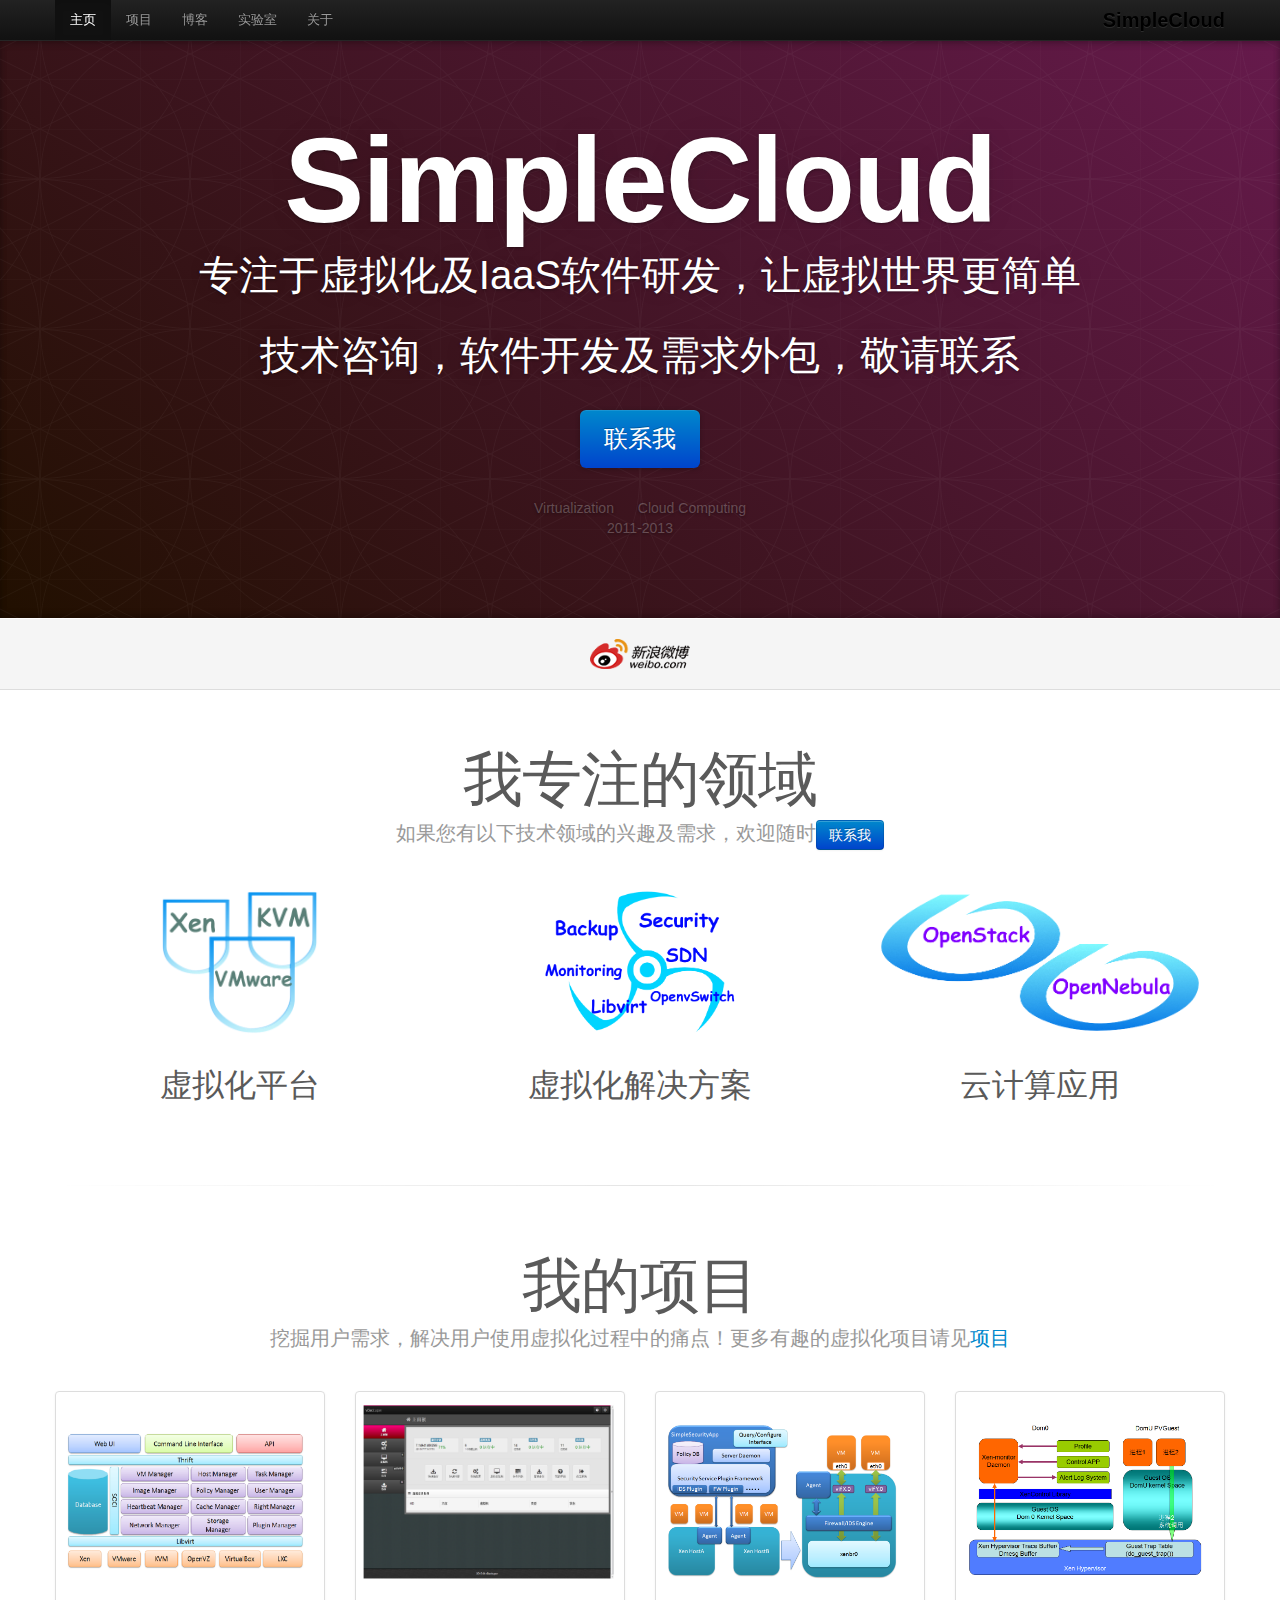
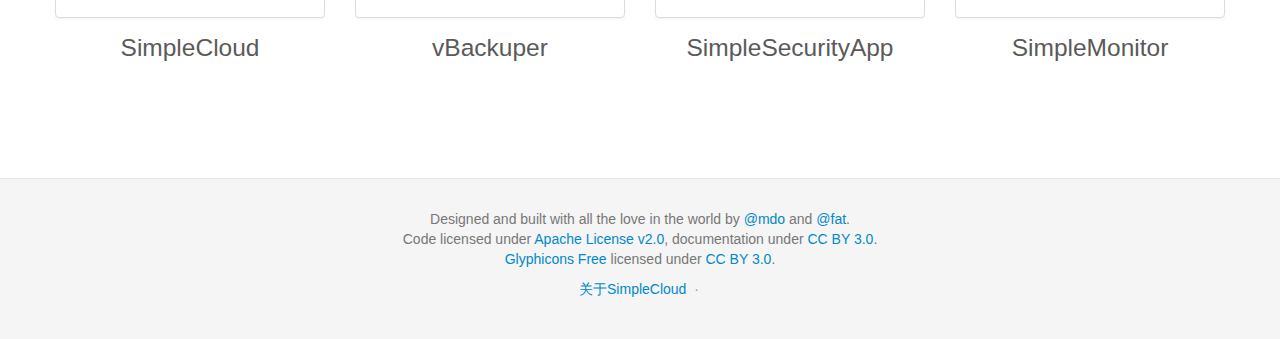
==== commit 5079a45a: "update index" ====
--- a/index.html
+++ b/index.html
@@ -88,9 +88,8 @@
 <div class="jumbotron masthead">
   <div class="container">
     <h1>SimpleCloud</h1>
-    <p>专注于虚拟化及IaaS软件研发</p>
-    <p>让虚拟世界更简单</p>
-    <p>技术咨询，软件开发及需求合作，请</p>
+    <p>专注于虚拟化及IaaS软件研发，让虚拟世界更简单</p>
+    <p>技术咨询，软件开发及需求外包，敬请联系</p>
     <p>
       <a href="mailto:simplecloud@qq.com" class="btn btn-primary btn-large" >联系我</a>
     </p>
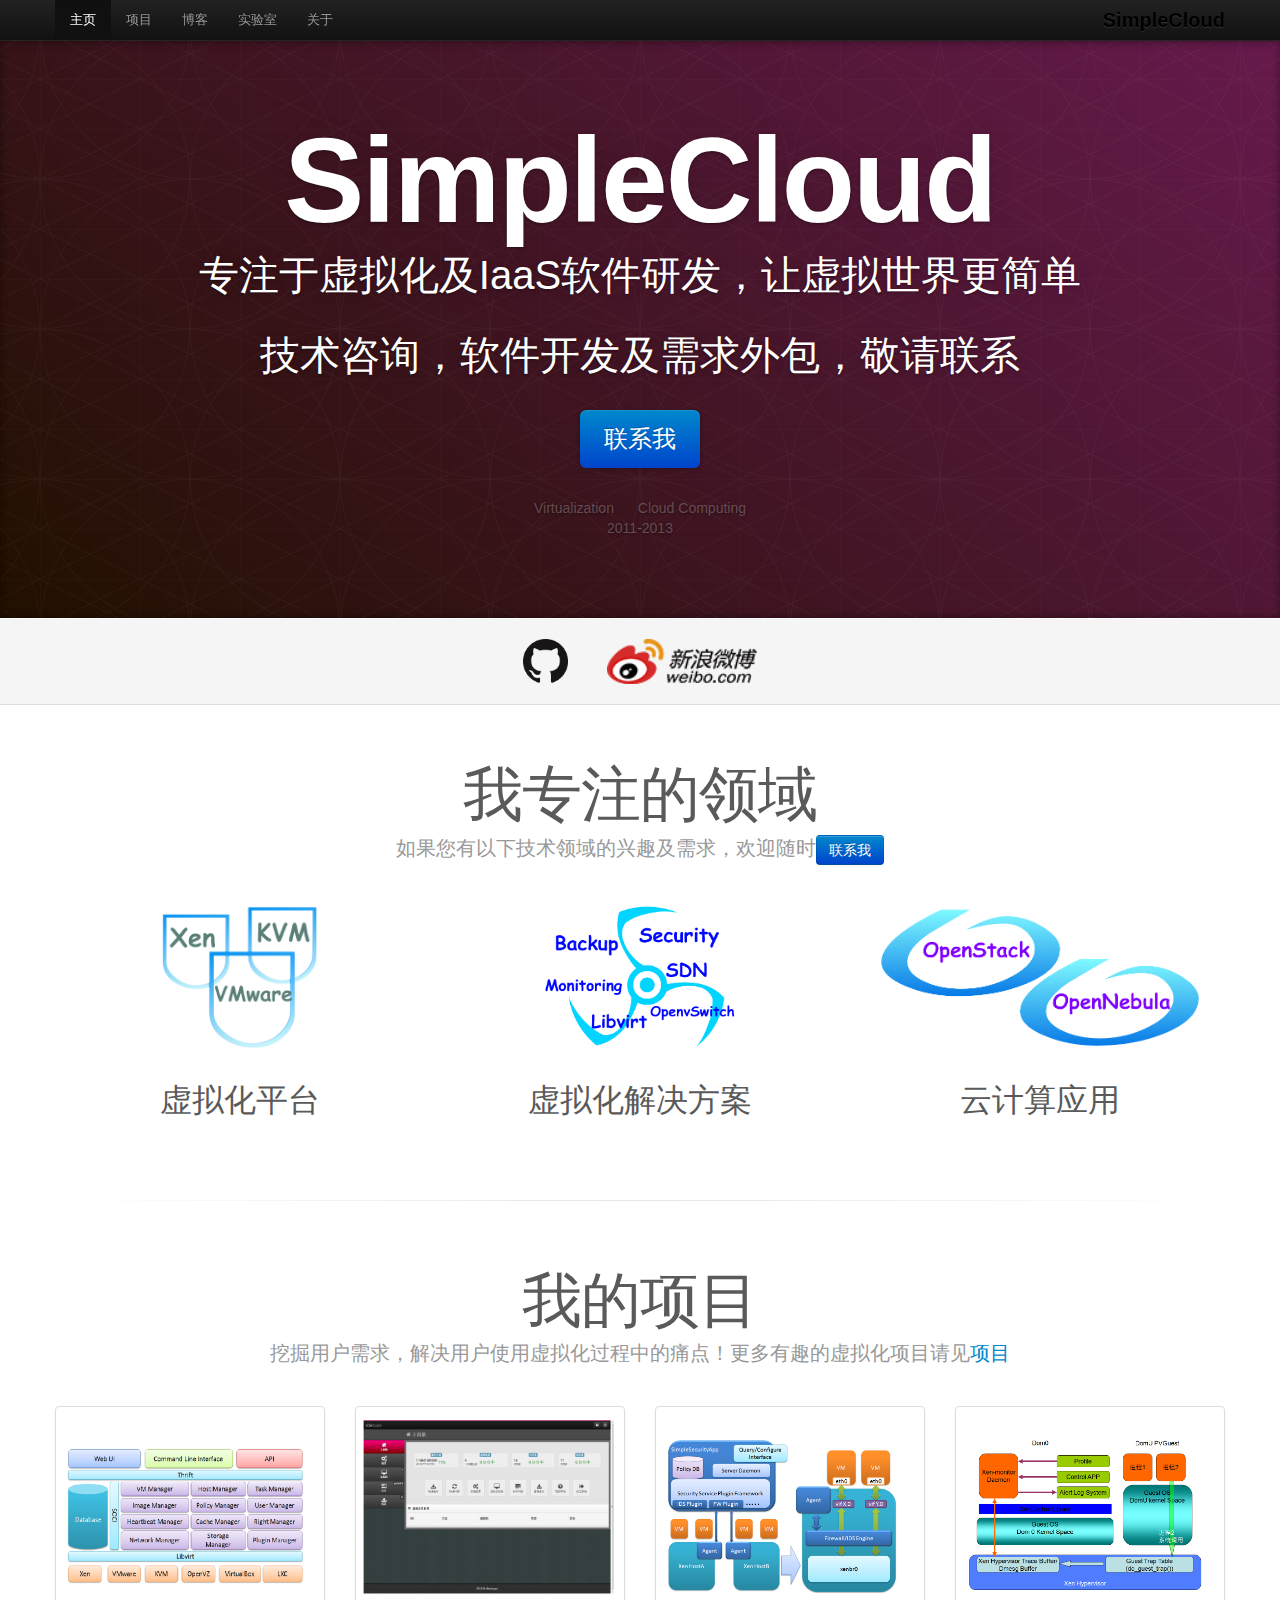
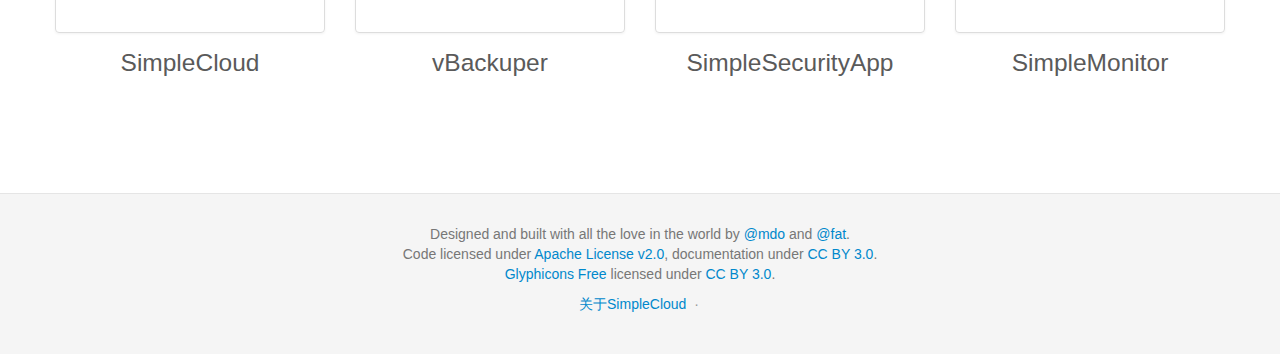
==== commit 5790ab35: "Update project details" ====
--- a/index.html
+++ b/index.html
@@ -113,8 +113,12 @@
 <div class="bs-docs-social">
   <div class="container">
     <ul class="bs-docs-social-buttons">
+      <li>
+		<a href="http://github.com/simplecloud" title="SimpleCloud GitHub" target="_blank"><img src="assets/img/GitHub-Mark-64px.png" style="height: 45px;"></a>
+	  </li>
+      <li></li>
 	  <li>
-		<a href="http://weibo.com/cloudprovider" title="SimpleCloud团队微博" target="_blank"><img src="assets/img/Weibo_Logo.png" style="height: 30px;"></a>
+		<a href="http://weibo.com/cloudprovider" title="SimpleCloud团队微博" target="_blank"><img src="assets/img/Weibo_Logo.png" style="height: 45px;"></a>
 	  </li>
     </ul>
   </div>
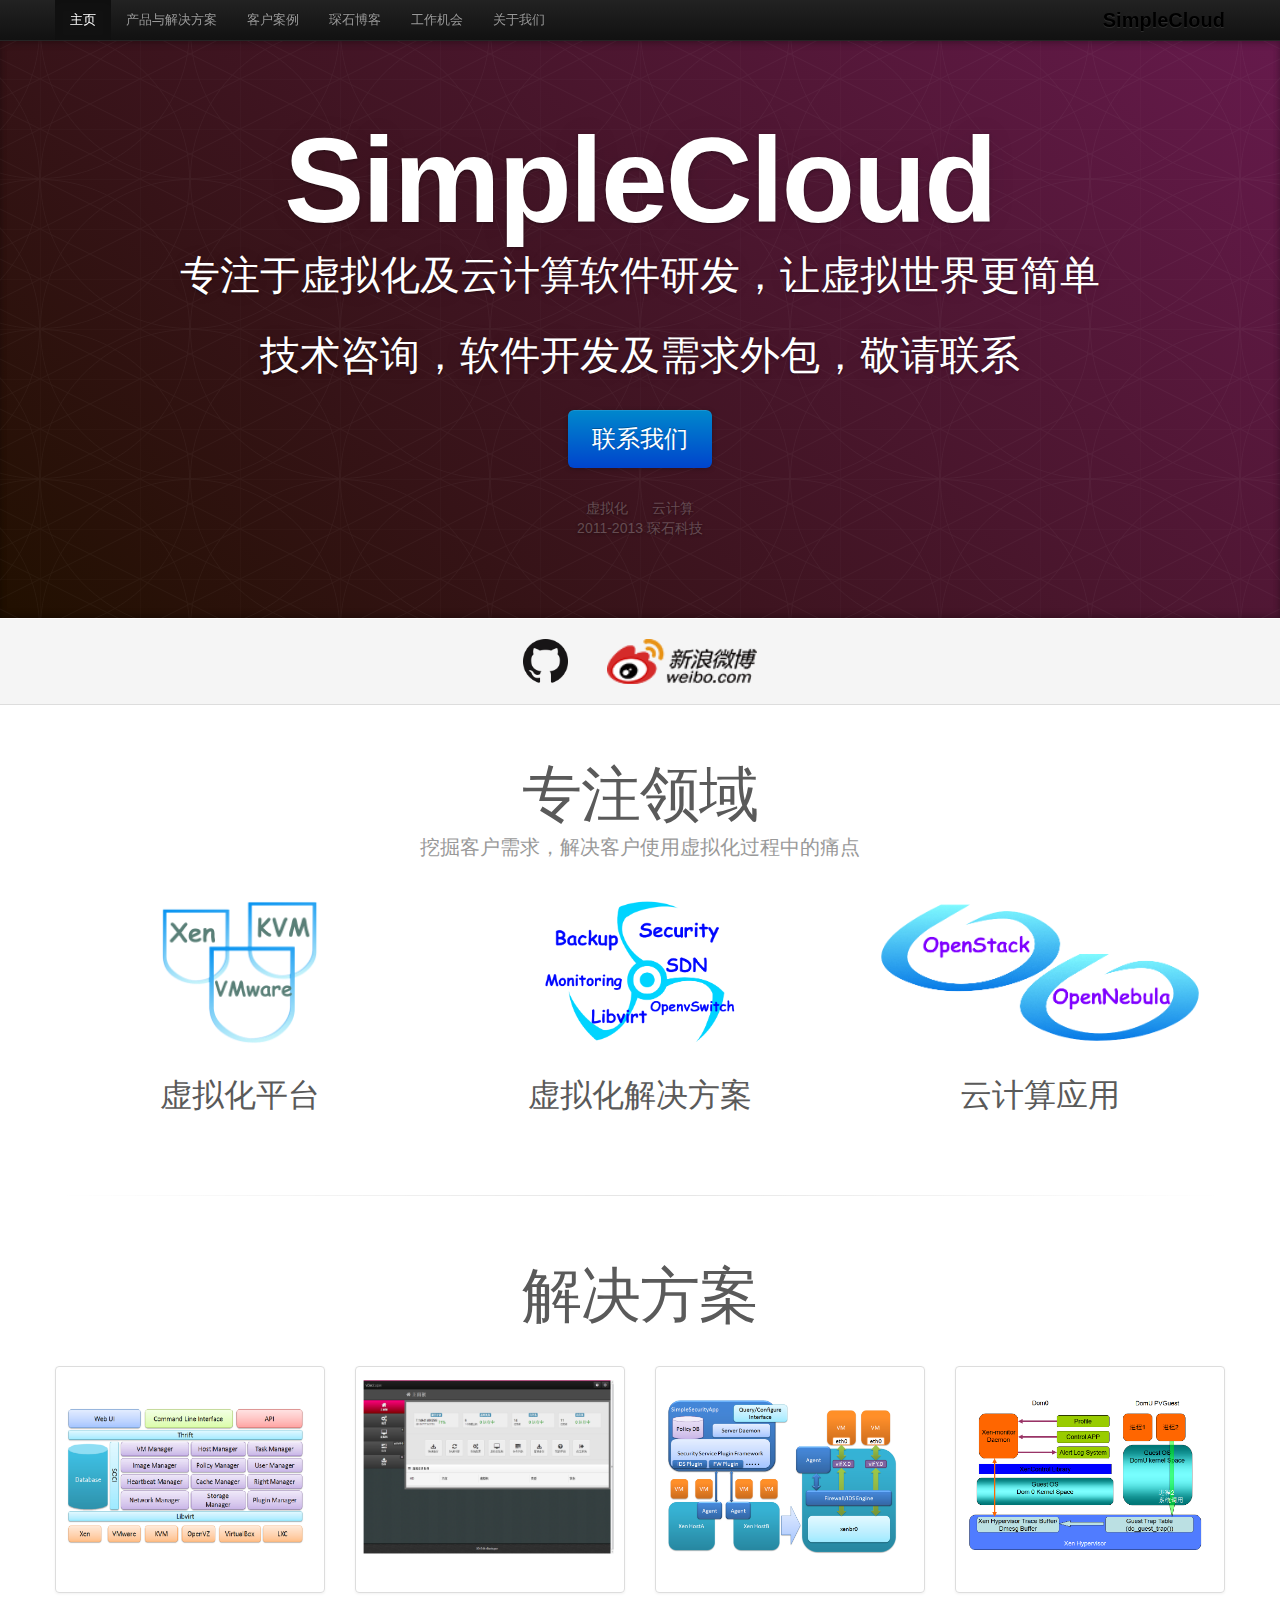
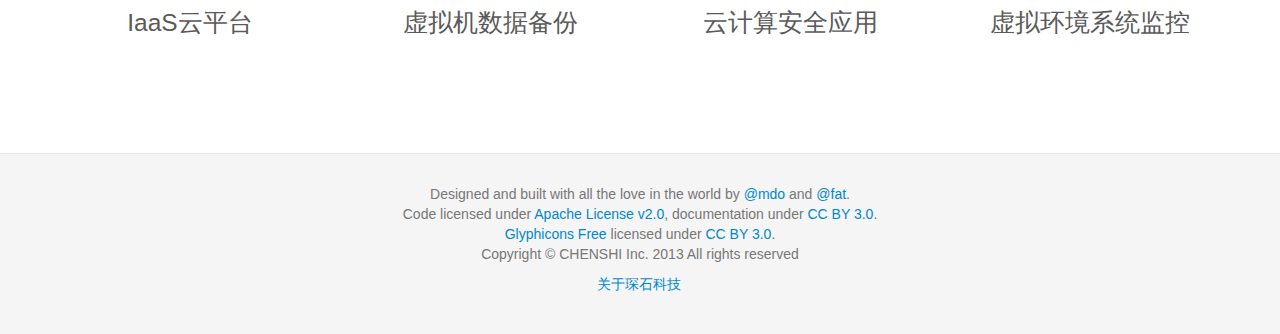
==== commit 9e81bc6e: "update icon" ====
--- a/index.html
+++ b/index.html
@@ -2,12 +2,12 @@
 <html lang="en">
   <head>
     <meta charset="utf-8">
-    <title>SimpleCloud 虚拟化实验室</title>
+    <title>琛石科技 - 专注虚拟化与云计算</title>
     <meta http-equiv="X-UA-Compatible" content="IE=edge,chrome=1">
     <meta name="viewport" content="width=device-width, initial-scale=1.0">
     <meta name="description" content="">
     <meta name="author" content="SimpleCloud">
-    <meta name="keywords" content="SimpleCloud,虚拟化,云计算,IaaS,Xen,KVM,VMware,SDN,虚拟网络">
+    <meta name="keywords" content="琛石科技,软件外包,SimpleCloud,虚拟化,云计算,IaaS,Xen,KVM,VMware,SDN,虚拟网络">
 
     <!-- Le styles -->
     <link href="assets/css/bootstraped.css" rel="stylesheet">
@@ -38,13 +38,15 @@
     <!--[if lt IE 9]>
       <script src="assets/js/html5shiv.js"></script>
     <![endif]-->
-
-    <!-- Le fav and touch icons -->
+    <link rel="shortcut icon" href="assets/ico/favicon.ico" />
+      
+    <!-- Le fav and touch icons 
     <link rel="apple-touch-icon-precomposed" sizes="144x144" href="assets/ico/apple-touch-icon-144-precomposed.png">
     <link rel="apple-touch-icon-precomposed" sizes="114x114" href="assets/ico/apple-touch-icon-114-precomposed.png">
-      <link rel="apple-touch-icon-precomposed" sizes="72x72" href="assets/ico/apple-touch-icon-72-precomposed.png">
-                    <link rel="apple-touch-icon-precomposed" href="assets/ico/apple-touch-icon-57-precomposed.png">
-                                   <link rel="shortcut icon" href="assets/ico/favicon.png">
+    <link rel="apple-touch-icon-precomposed" sizes="72x72" href="assets/ico/apple-touch-icon-72-precomposed.png">
+    <link rel="apple-touch-icon-precomposed" href="assets/ico/apple-touch-icon-57-precomposed.png">
+    <link rel="shortcut icon" href="assets/ico/favicon.png">
+    -->
 
     
   </head>
@@ -68,16 +70,19 @@
                 <a href="./index.html">主页</a>
               </li>
               <li class="">
-                <a href="./project.html">项目</a>
-              </li>
-              <li class="">
-                <a href="http://blog.sina.com.cn/simplecloud">博客</a>
-              </li>             
-              <li class="">
-                <a href="./lab.html">实验室</a>
-              </li>                          
-              <li class="">
-                <a href="./about.html">关于</a>
+                <a href="./product.html">产品与解决方案</a>
+              </li>
+              <li class="">
+                <a href="./project.html">客户案例</a>
+              </li>
+              <li class="">
+                <a href="http://blog.sina.com.cn/simplecloud">琛石博客</a>
+              </li>                  
+              <li class="">
+                <a href="./job.html">工作机会</a>
+              </li>
+              <li class="">
+                <a href="./about.html">关于我们</a>
               </li>
             </ul>
           </div>
@@ -88,23 +93,23 @@
 <div class="jumbotron masthead">
   <div class="container">
     <h1>SimpleCloud</h1>
-    <p>专注于虚拟化及IaaS软件研发，让虚拟世界更简单</p>
+    <p>专注于虚拟化及云计算软件研发，让虚拟世界更简单</p>
     <p>技术咨询，软件开发及需求外包，敬请联系</p>
     <p>
-      <a href="mailto:simplecloud@qq.com" class="btn btn-primary btn-large" >联系我</a>
+      <a href="mailto:simplecloud@qq.com" class="btn btn-primary btn-large" >联系我们</a>
     </p>
     <ul class="masthead-links">
       <li>
-        Virtualization
+        虚拟化
       </li>
       <li>
-        Cloud Computing
+        云计算
       </li>
     </ul>
     
     <ul class="masthead-links">
       <li>
-        2011-2013
+        2011-2013 琛石科技
       </li>
     </ul>
   </div>
@@ -128,8 +133,8 @@
 
   <div class="marketing">
 
-    <h1>我专注的领域</h1>
-    <p class="marketing-byline">如果您有以下技术领域的兴趣及需求，欢迎随时<a href="mailto:simplecloud@qq.com" class="btn btn-primary" >联系我</a></p>
+    <h1>专注领域</h1>
+    <p class="marketing-byline">挖掘客户需求，解决客户使用虚拟化过程中的痛点</p>
 
     <div class="row-fluid">
       <div class="span4">
@@ -151,33 +156,33 @@
 
     <hr class="soften">
 
-    <h1>我的项目</h1>
-    <p class="marketing-byline">挖掘用户需求，解决用户使用虚拟化过程中的痛点！更多有趣的虚拟化项目请见<a href="./project.html">项目</a></p>
+    <h1>解决方案</h1>
+    <p class="marketing-byline"></p>
     <div class="row-fluid">
       <ul class="thumbnails example-sites">
         <li class="span3">
           <a class="thumbnail" href="./project.html#simplecloud" target="_blank">
             <img src="assets/img/simplecloud.png" alt="SimpleCloud">
           </a>
-          <h3>SimpleCloud</h3>
+          <h3>IaaS云平台</h3>
         </li>
         <li class="span3">
           <a class="thumbnail" href="./project.html#vbackuper" target="_blank">
             <img src="assets/img/vbackuper.png" alt="vBackuper">
           </a>
-          <h3>vBackuper</h3>
+          <h3>虚拟机数据备份</h3>
         </li>
         <li class="span3">
           <a class="thumbnail" href="./project.html#simplesecurityapp" target="_blank">
             <img src="assets/img/simplesecurityapp.png" alt="SimpleSecurityApp">
           </a>
-          <h3>SimpleSecurityApp</h3>
+          <h3>云计算安全应用</h3>
         </li>
         <li class="span3">
           <a class="thumbnail" href="./project.html#simplemonitor" target="_blank">
             <img src="assets/img/simplemonitor.png" alt="SimpleMonitor">
           </a>
-          <h3>SimpleMonitor</h3>
+          <h3>虚拟环境系统监控</h3>
         </li>
       </ul>
      </div>
@@ -195,9 +200,9 @@
         <p>Designed and built with all the love in the world by <a href="http://twitter.com/mdo" target="_blank">@mdo</a> and <a href="http://twitter.com/fat" target="_blank">@fat</a>.</p>
         <p>Code licensed under <a href="http://www.apache.org/licenses/LICENSE-2.0" target="_blank">Apache License v2.0</a>, documentation under <a href="http://creativecommons.org/licenses/by/3.0/">CC BY 3.0</a>.</p>
         <p><a href="http://glyphicons.com">Glyphicons Free</a> licensed under <a href="http://creativecommons.org/licenses/by/3.0/">CC BY 3.0</a>.</p>
+        <p>Copyright © CHENSHI Inc. 2013 All rights reserved</p>
         <ul class="footer-links">
-          <li><a href="./about.html">关于SimpleCloud</a></li>
-          <li class="muted">&middot;</li>
+          <li><a href="./about.html">关于琛石科技</a></li>
         </ul>
         <script src="http://s4.cnzz.com/stat.php?id=5422643&web_id=5422643&show=pic2" language="JavaScript"></script>
       </div>
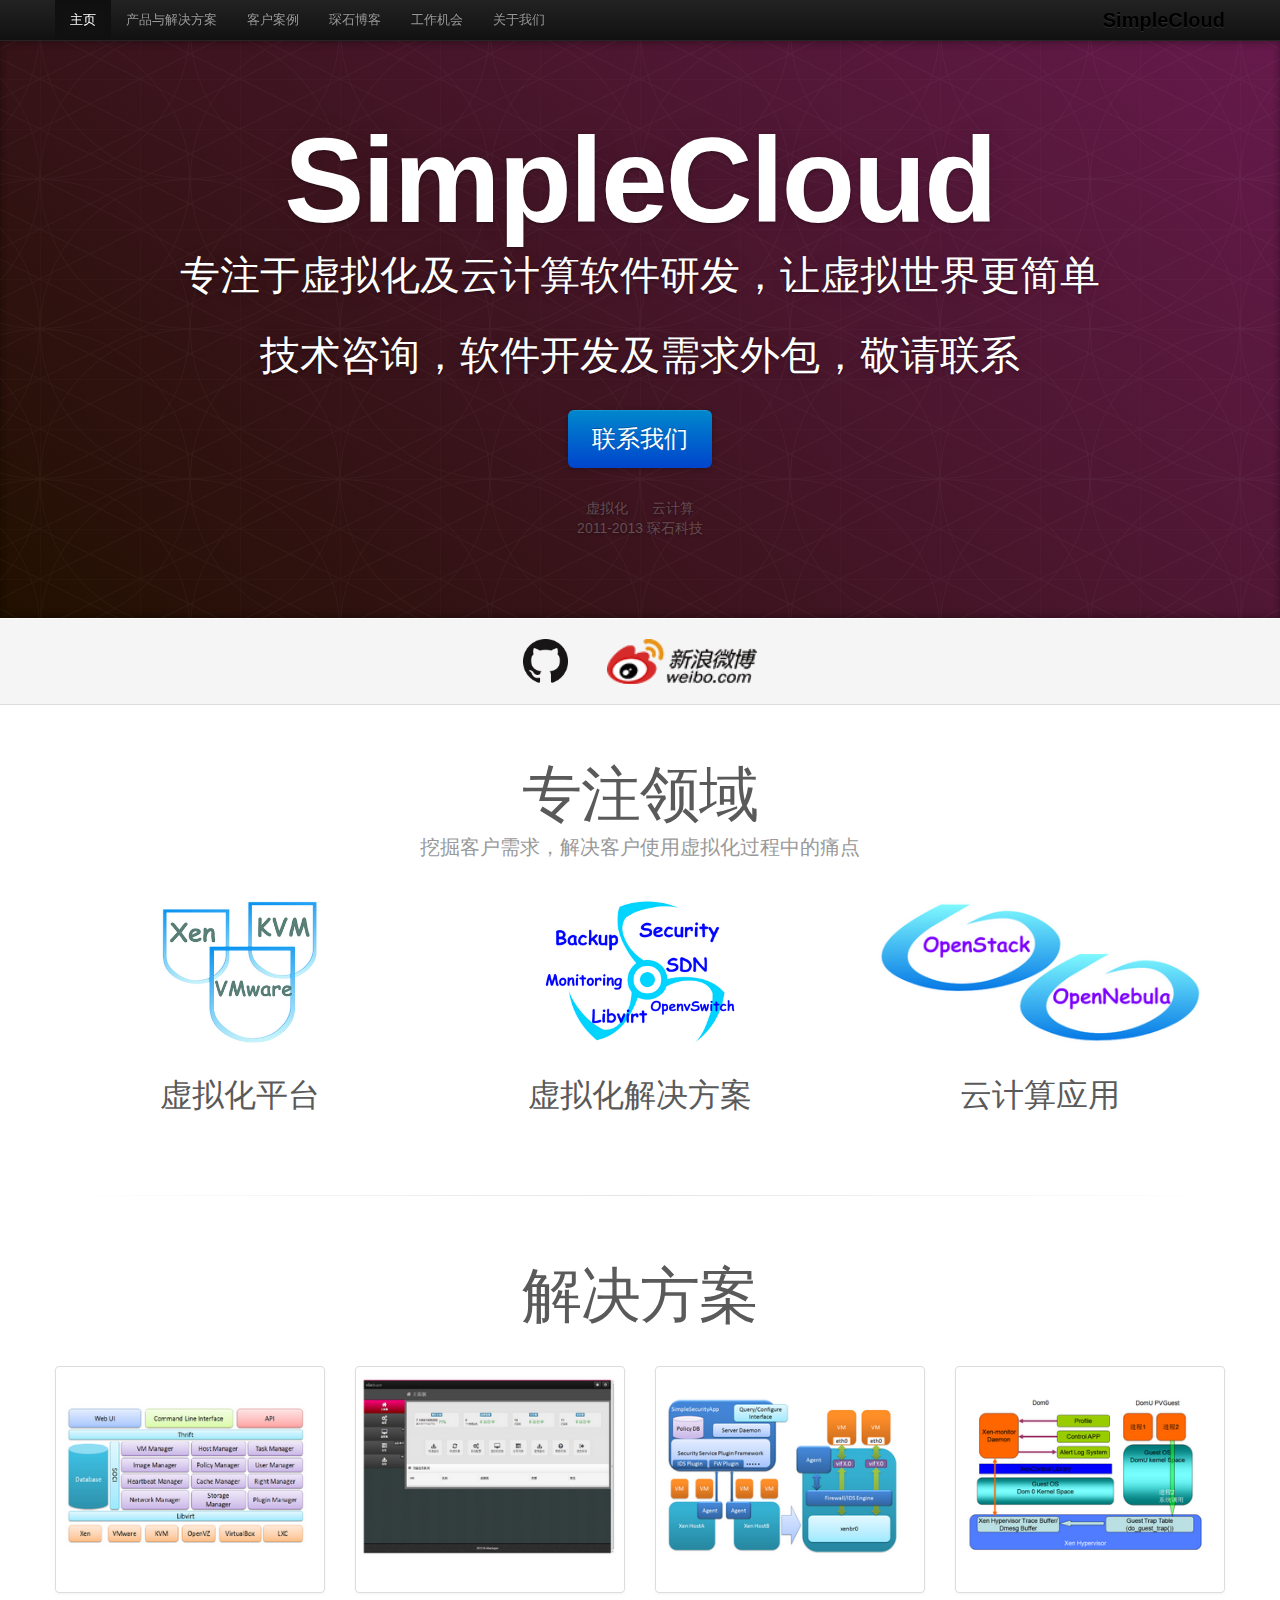
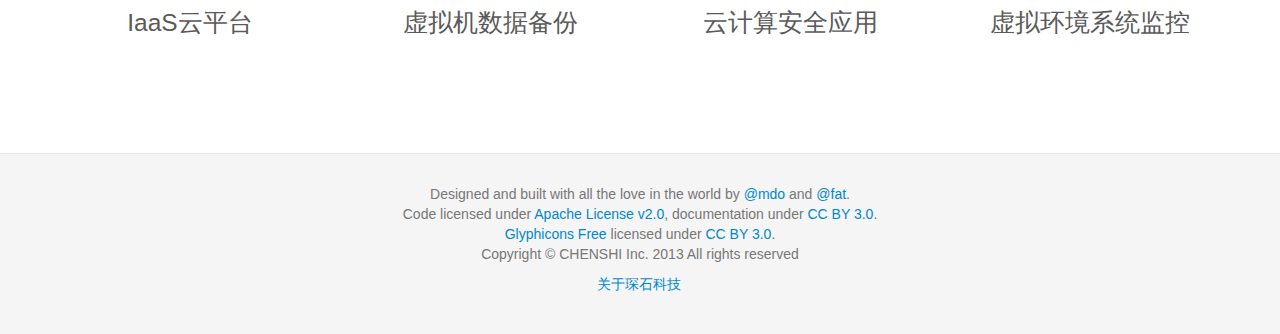
==== commit 3cba3755: "update icon on all pages" ====
--- a/index.html
+++ b/index.html
@@ -161,25 +161,25 @@
     <div class="row-fluid">
       <ul class="thumbnails example-sites">
         <li class="span3">
-          <a class="thumbnail" href="./project.html#simplecloud" target="_blank">
+          <a class="thumbnail" href="./product.html#simplecloud" target="_blank">
             <img src="assets/img/simplecloud.png" alt="SimpleCloud">
           </a>
           <h3>IaaS云平台</h3>
         </li>
         <li class="span3">
-          <a class="thumbnail" href="./project.html#vbackuper" target="_blank">
+          <a class="thumbnail" href="./product.html#vbackuper" target="_blank">
             <img src="assets/img/vbackuper.png" alt="vBackuper">
           </a>
           <h3>虚拟机数据备份</h3>
         </li>
         <li class="span3">
-          <a class="thumbnail" href="./project.html#simplesecurityapp" target="_blank">
+          <a class="thumbnail" href="./product.html#simplesecurityapp" target="_blank">
             <img src="assets/img/simplesecurityapp.png" alt="SimpleSecurityApp">
           </a>
           <h3>云计算安全应用</h3>
         </li>
         <li class="span3">
-          <a class="thumbnail" href="./project.html#simplemonitor" target="_blank">
+          <a class="thumbnail" href="./product.html#simplemonitor" target="_blank">
             <img src="assets/img/simplemonitor.png" alt="SimpleMonitor">
           </a>
           <h3>虚拟环境系统监控</h3>
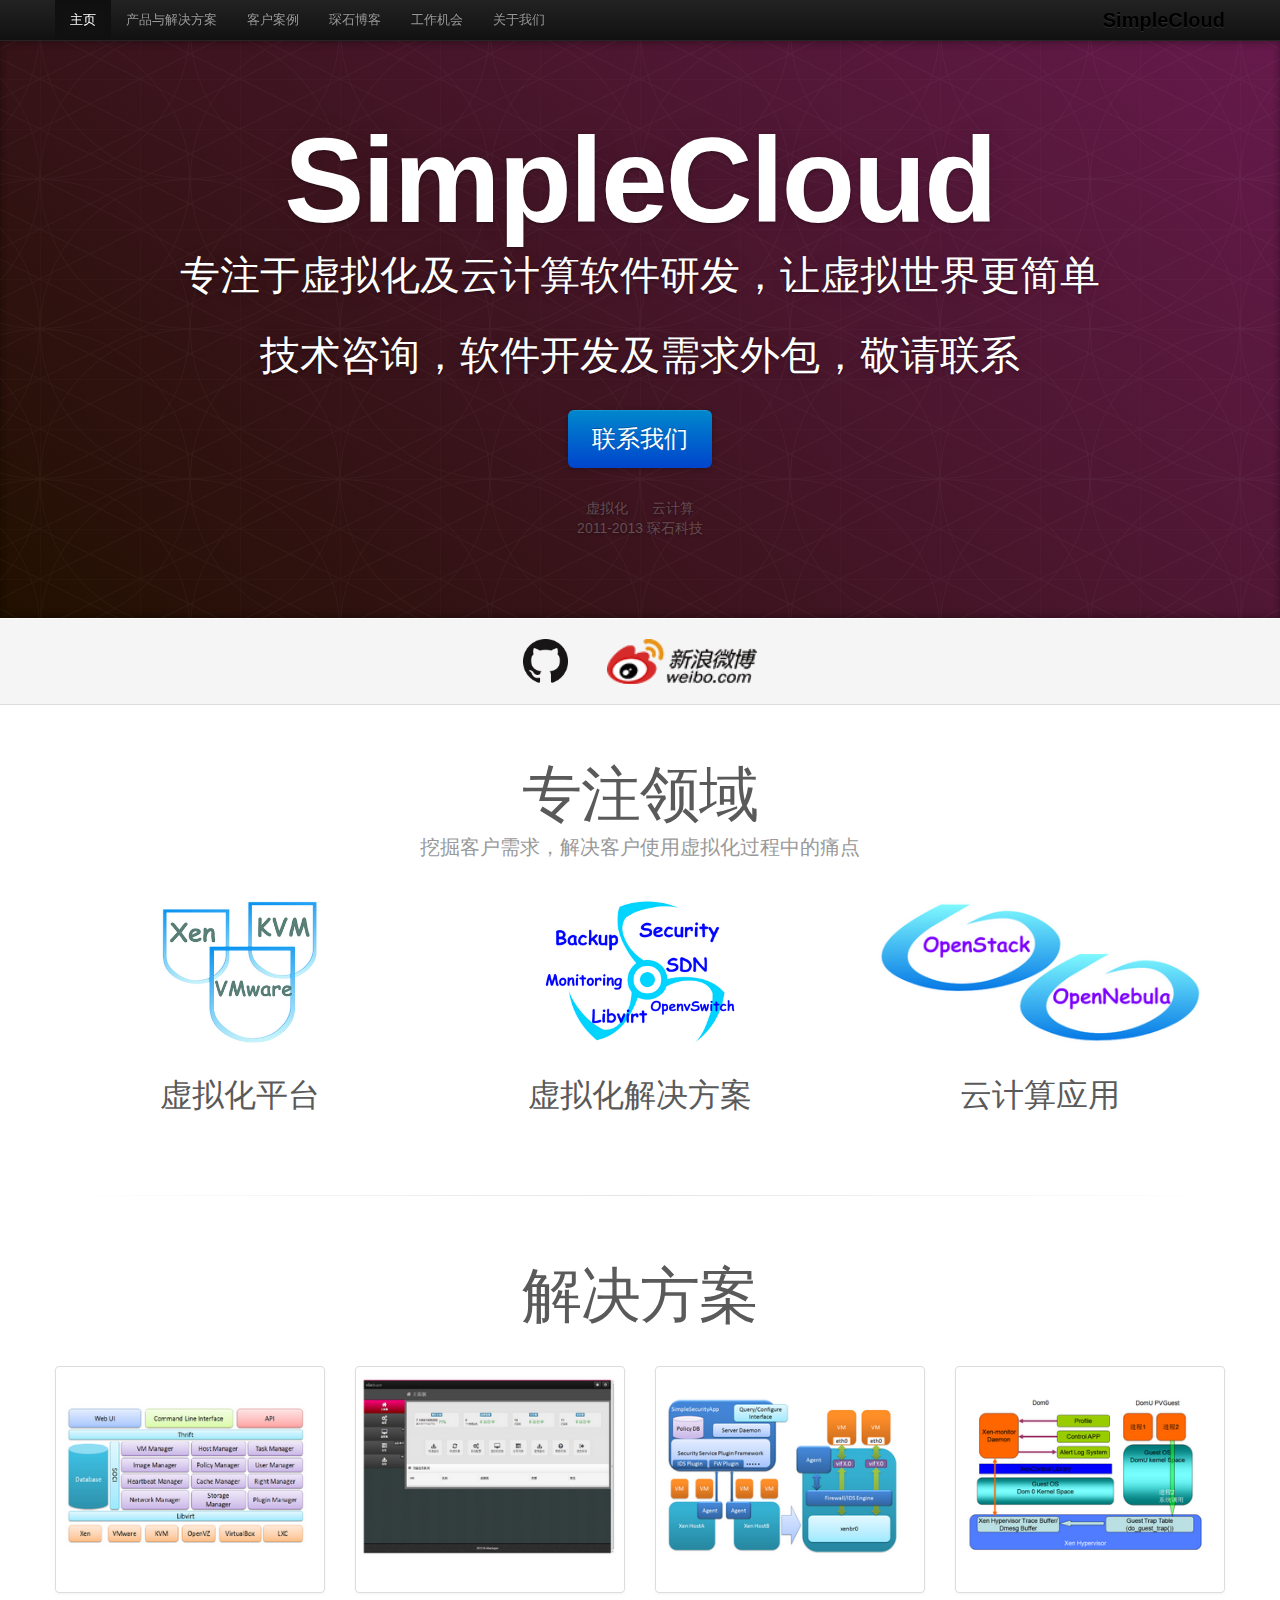
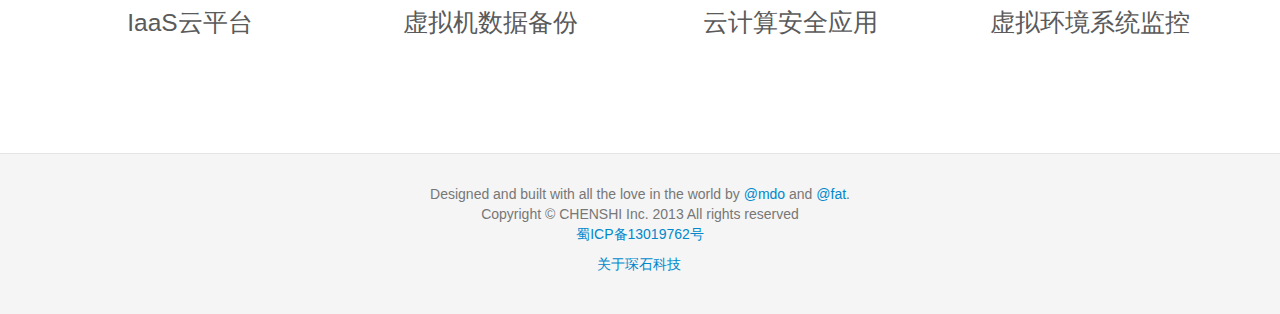
==== commit be249c70: "add beian info" ====
--- a/index.html
+++ b/index.html
@@ -198,10 +198,9 @@
     <footer class="footer">
       <div class="container">
         <p>Designed and built with all the love in the world by <a href="http://twitter.com/mdo" target="_blank">@mdo</a> and <a href="http://twitter.com/fat" target="_blank">@fat</a>.</p>
-        <p>Code licensed under <a href="http://www.apache.org/licenses/LICENSE-2.0" target="_blank">Apache License v2.0</a>, documentation under <a href="http://creativecommons.org/licenses/by/3.0/">CC BY 3.0</a>.</p>
-        <p><a href="http://glyphicons.com">Glyphicons Free</a> licensed under <a href="http://creativecommons.org/licenses/by/3.0/">CC BY 3.0</a>.</p>
         <p>Copyright © CHENSHI Inc. 2013 All rights reserved</p>
-        <ul class="footer-links">
+        <p><a href="http://www.miibeian.gov.cn/">蜀ICP备13019762号</a></p>
+        <ul class="footer-links">          
           <li><a href="./about.html">关于琛石科技</a></li>
         </ul>
         <script src="http://s4.cnzz.com/stat.php?id=5422643&web_id=5422643&show=pic2" language="JavaScript"></script>
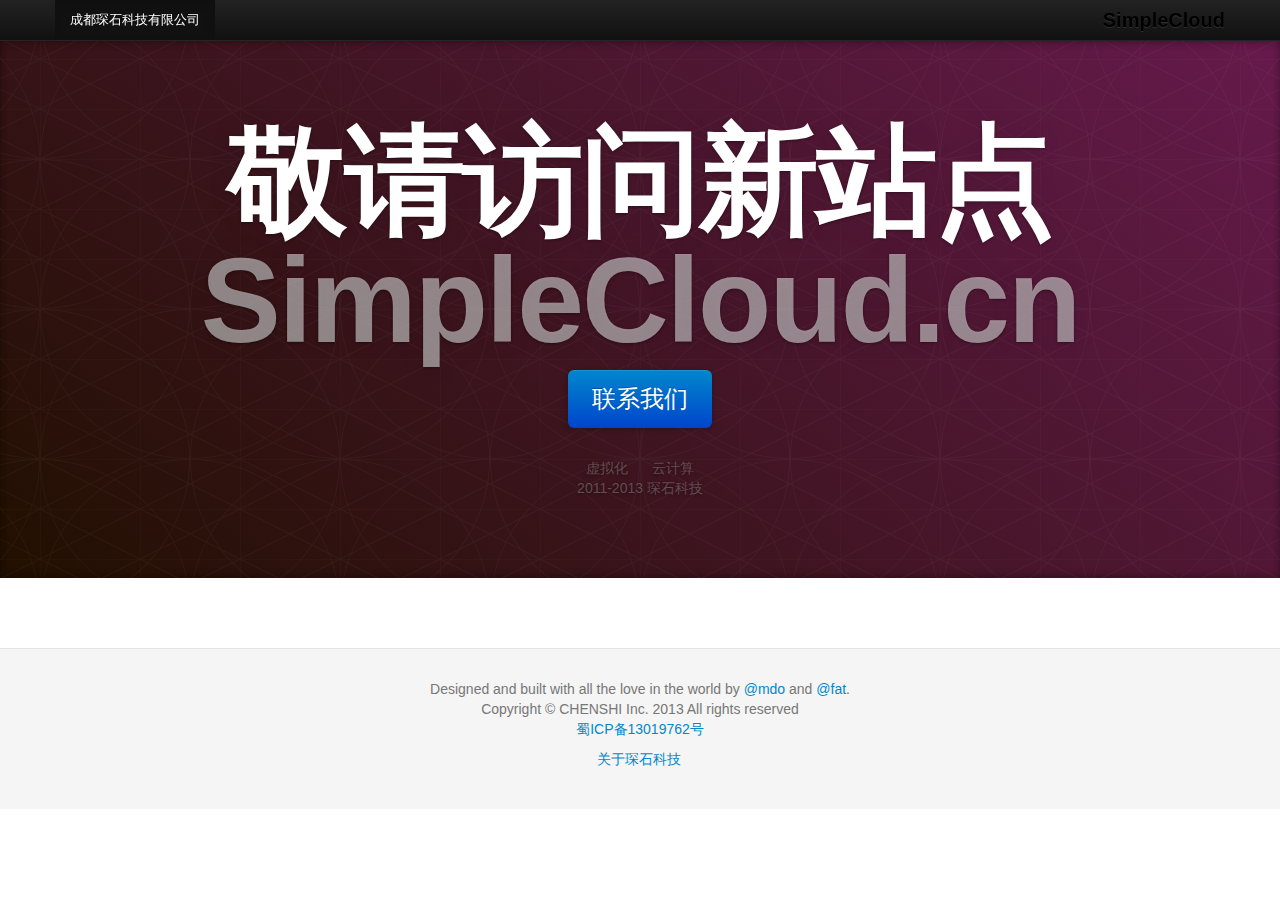
==== commit f6ee9e78: "update index on github to redirect to simplecloud.cn" ====
--- a/index.html
+++ b/index.html
@@ -67,22 +67,7 @@
           <div class="nav-collapse collapse">
             <ul class="nav">
               <li class="active">
-                <a href="./index.html">主页</a>
-              </li>
-              <li class="">
-                <a href="./product.html">产品与解决方案</a>
-              </li>
-              <li class="">
-                <a href="./project.html">客户案例</a>
-              </li>
-              <li class="">
-                <a href="http://blog.sina.com.cn/simplecloud">琛石博客</a>
-              </li>                  
-              <li class="">
-                <a href="./job.html">工作机会</a>
-              </li>
-              <li class="">
-                <a href="./about.html">关于我们</a>
+                <a href="http://simplecloud.cn">成都琛石科技有限公司</a>
               </li>
             </ul>
           </div>
@@ -92,9 +77,7 @@
 
 <div class="jumbotron masthead">
   <div class="container">
-    <h1>SimpleCloud</h1>
-    <p>专注于虚拟化及云计算软件研发，让虚拟世界更简单</p>
-    <p>技术咨询，软件开发及需求外包，敬请联系</p>
+    <h1>敬请访问新站点 <a href="http://simpleCloud.cn">SimpleCloud.cn</a></h1>
     <p>
       <a href="mailto:simplecloud@qq.com" class="btn btn-primary btn-large" >联系我们</a>
     </p>
@@ -115,84 +98,6 @@
   </div>
 </div>
 
-<div class="bs-docs-social">
-  <div class="container">
-    <ul class="bs-docs-social-buttons">
-      <li>
-		<a href="http://github.com/simplecloud" title="SimpleCloud GitHub" target="_blank"><img src="assets/img/GitHub-Mark-64px.png" style="height: 45px;"></a>
-	  </li>
-      <li></li>
-	  <li>
-		<a href="http://weibo.com/cloudprovider" title="SimpleCloud团队微博" target="_blank"><img src="assets/img/Weibo_Logo.png" style="height: 45px;"></a>
-	  </li>
-    </ul>
-  </div>
-</div>
-
-<div class="container">
-
-  <div class="marketing">
-
-    <h1>专注领域</h1>
-    <p class="marketing-byline">挖掘客户需求，解决客户使用虚拟化过程中的痛点</p>
-
-    <div class="row-fluid">
-      <div class="span4">
-        <img class="marketing-img" src="assets/img/hypervisor.png">
-        <h2>虚拟化平台</h2>
-        <p></p>
-      </div>
-      <div class="span4">
-        <img class="marketing-img" src="assets/img/vmsolution.png">
-        <h2>虚拟化解决方案</h2>
-        <p></p>
-      </div>
-      <div class="span4">
-        <img class="marketing-img" src="assets/img/iaascloud.png">
-        <h2>云计算应用</h2>
-        <p></p>
-      </div>
-    </div>
-
-    <hr class="soften">
-
-    <h1>解决方案</h1>
-    <p class="marketing-byline"></p>
-    <div class="row-fluid">
-      <ul class="thumbnails example-sites">
-        <li class="span3">
-          <a class="thumbnail" href="./product.html#simplecloud" target="_blank">
-            <img src="assets/img/simplecloud.png" alt="SimpleCloud">
-          </a>
-          <h3>IaaS云平台</h3>
-        </li>
-        <li class="span3">
-          <a class="thumbnail" href="./product.html#vbackuper" target="_blank">
-            <img src="assets/img/vbackuper.png" alt="vBackuper">
-          </a>
-          <h3>虚拟机数据备份</h3>
-        </li>
-        <li class="span3">
-          <a class="thumbnail" href="./product.html#simplesecurityapp" target="_blank">
-            <img src="assets/img/simplesecurityapp.png" alt="SimpleSecurityApp">
-          </a>
-          <h3>云计算安全应用</h3>
-        </li>
-        <li class="span3">
-          <a class="thumbnail" href="./product.html#simplemonitor" target="_blank">
-            <img src="assets/img/simplemonitor.png" alt="SimpleMonitor">
-          </a>
-          <h3>虚拟环境系统监控</h3>
-        </li>
-      </ul>
-     </div>
-
-  </div>
-
-</div>
-
-
-
     <!-- Footer
     ================================================== -->
     <footer class="footer">
@@ -207,31 +112,5 @@
       </div>
     </footer>
 
-
-
-    <!-- Le javascript
-    ================================================== -->
-    <!-- Placed at the end of the document so the pages load faster -->
-    <!-- <script type="text/javascript" src="http://platform.twitter.com/widgets.js"></script> -->
-    <script src="assets/js/jquery.js"></script>
-    <script src="assets/js/bootstrap-transition.js"></script>
-    <script src="assets/js/bootstrap-alert.js"></script>
-    <script src="assets/js/bootstrap-modal.js"></script>
-    <script src="assets/js/bootstrap-dropdown.js"></script>
-    <script src="assets/js/bootstrap-scrollspy.js"></script>
-    <script src="assets/js/bootstrap-tab.js"></script>
-    <script src="assets/js/bootstrap-tooltip.js"></script>
-    <script src="assets/js/bootstrap-popover.js"></script>
-    <script src="assets/js/bootstrap-button.js"></script>
-    <script src="assets/js/bootstrap-collapse.js"></script>
-    <script src="assets/js/bootstrap-carousel.js"></script>
-    <script src="assets/js/bootstrap-typeahead.js"></script>
-    <script src="assets/js/bootstrap-affix.js"></script>
-
-    <script src="assets/js/holder/holder.js"></script>
-    <script src="assets/js/google-code-prettify/prettify.js"></script>
-
-    <script src="assets/js/application.js"></script>
-
   </body>
 </html>
